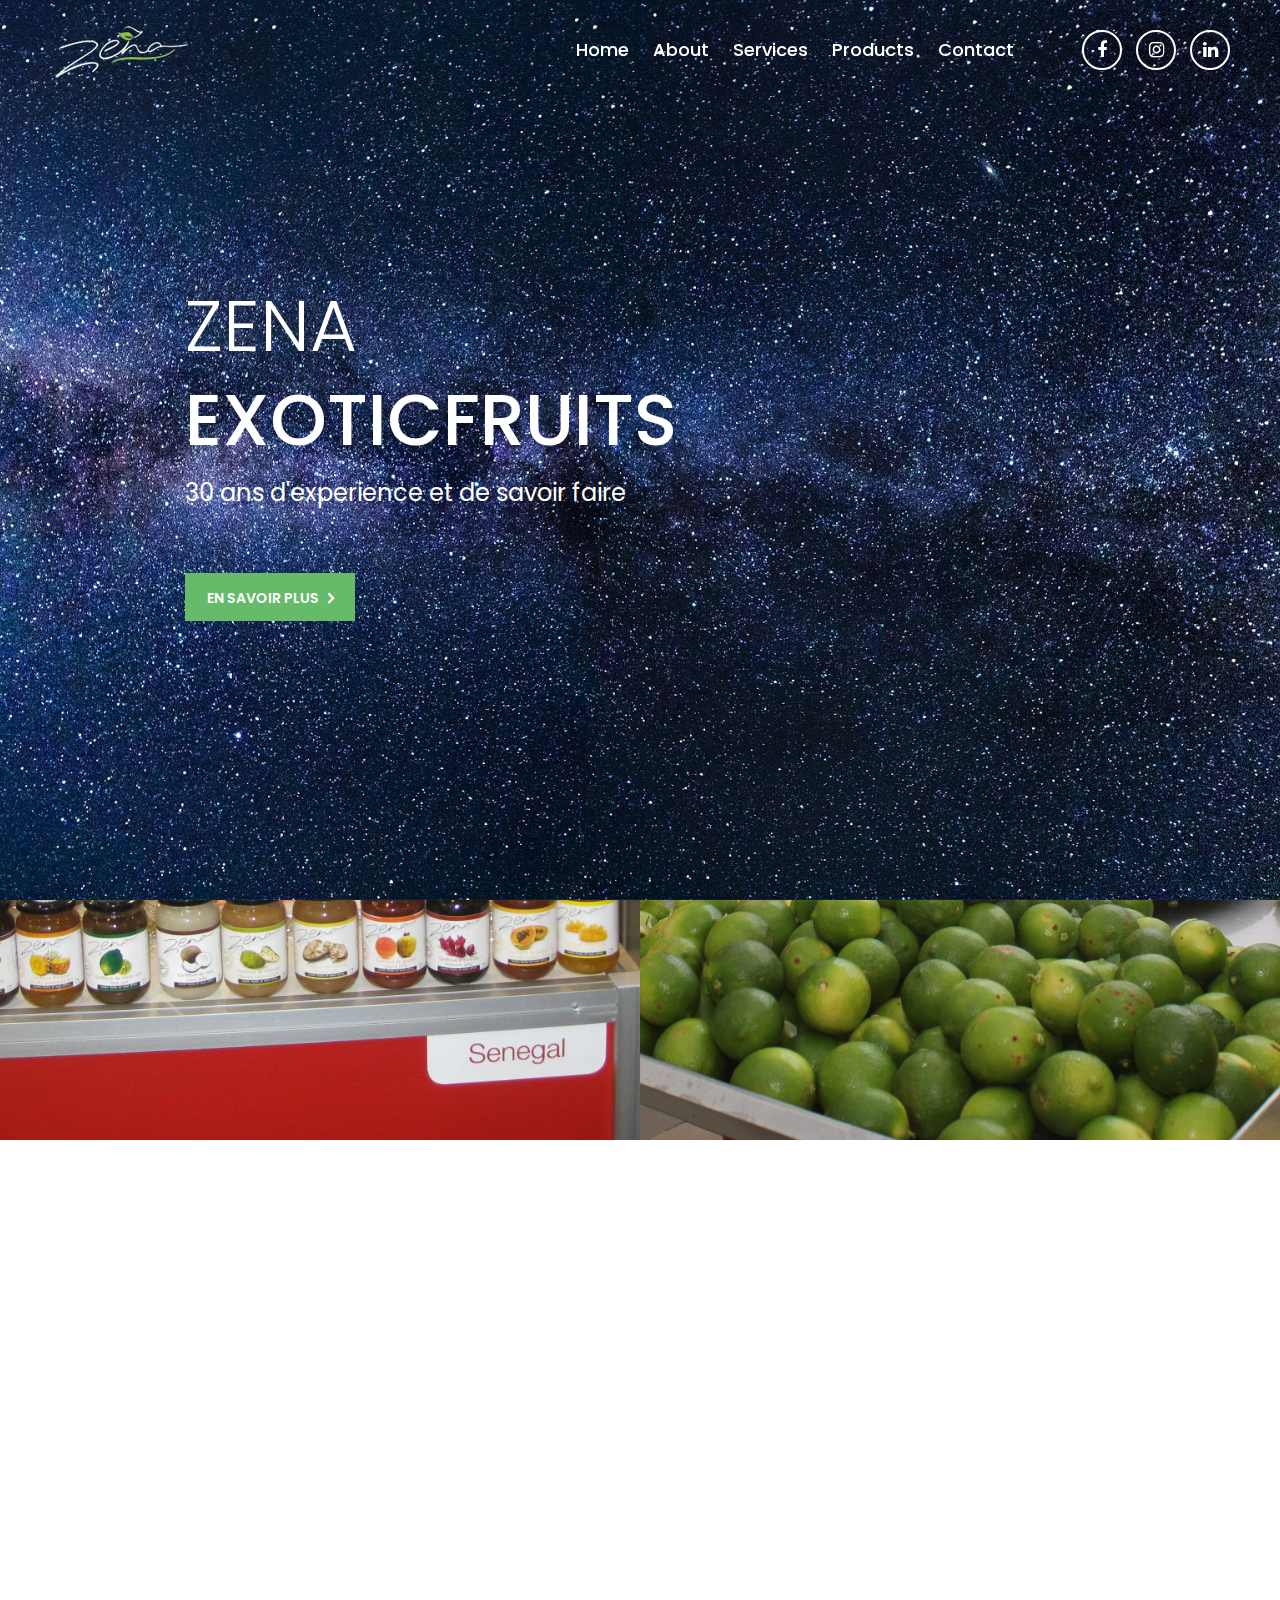
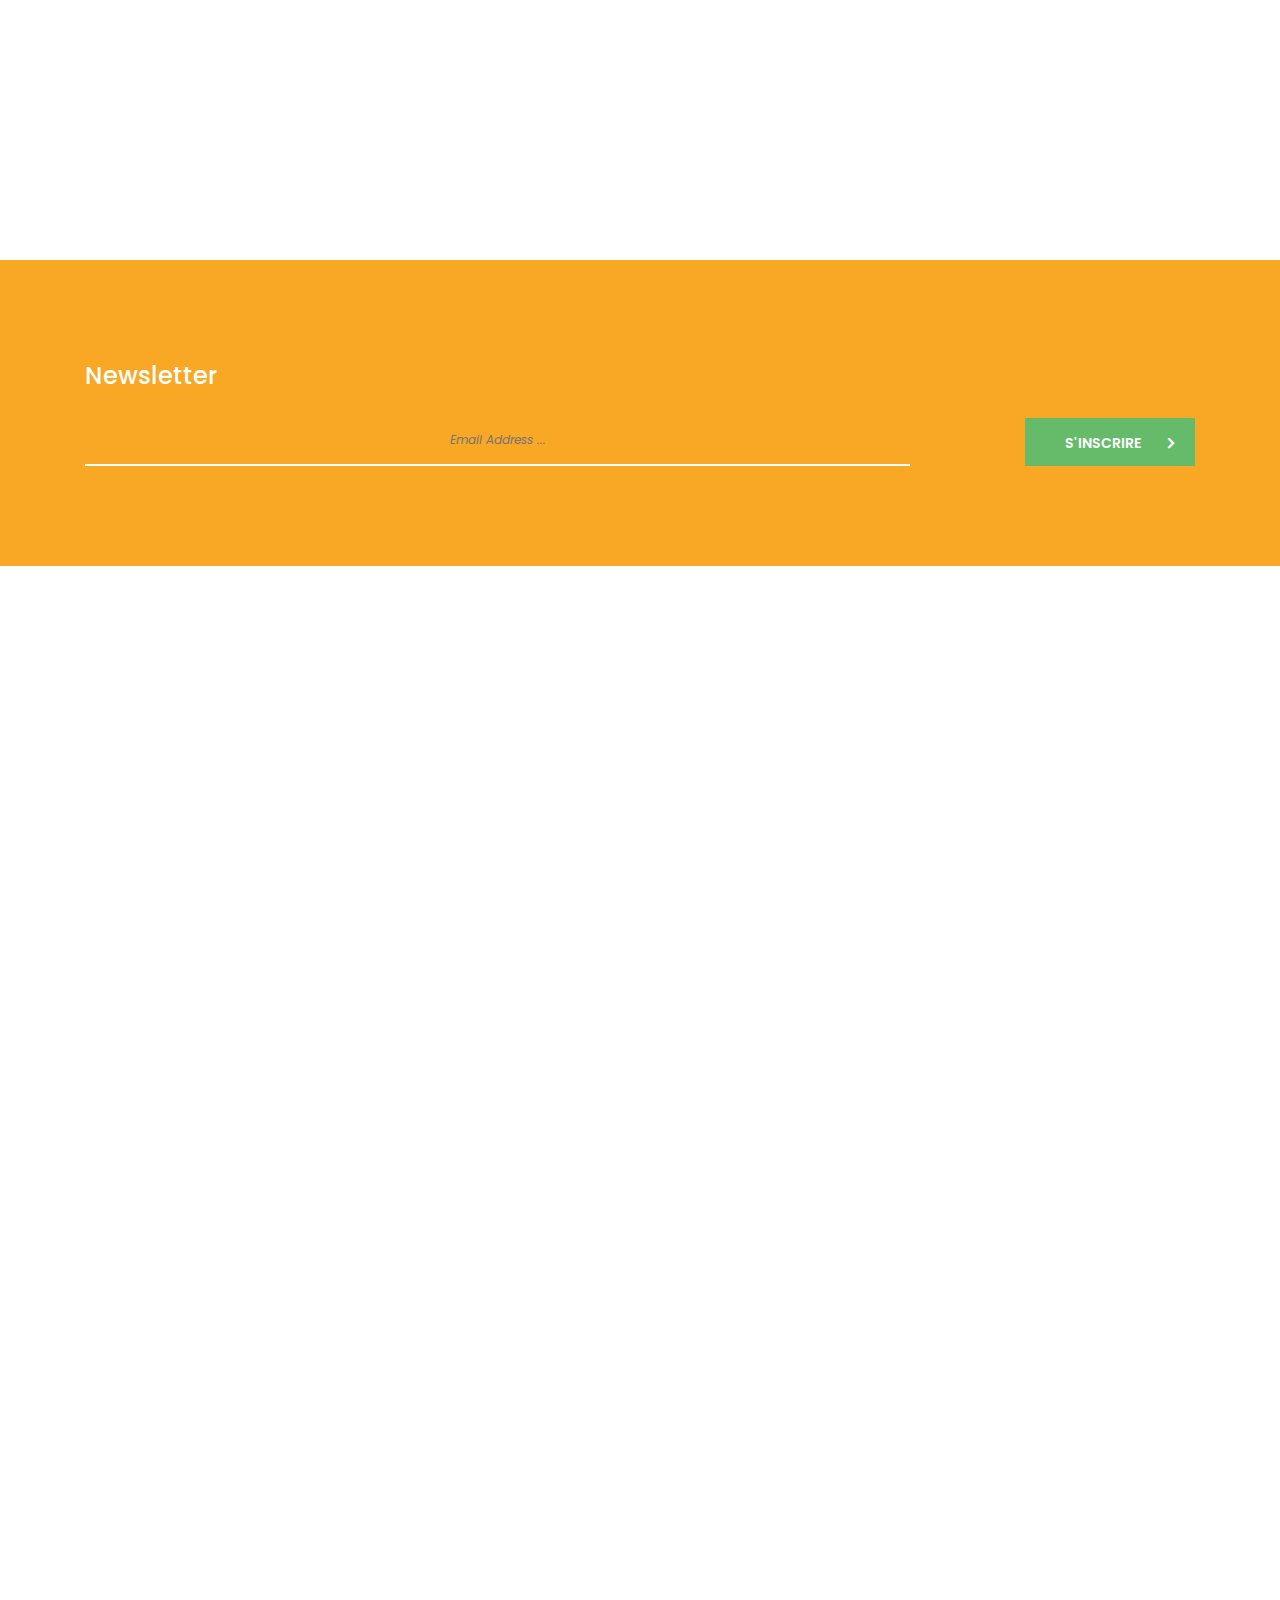
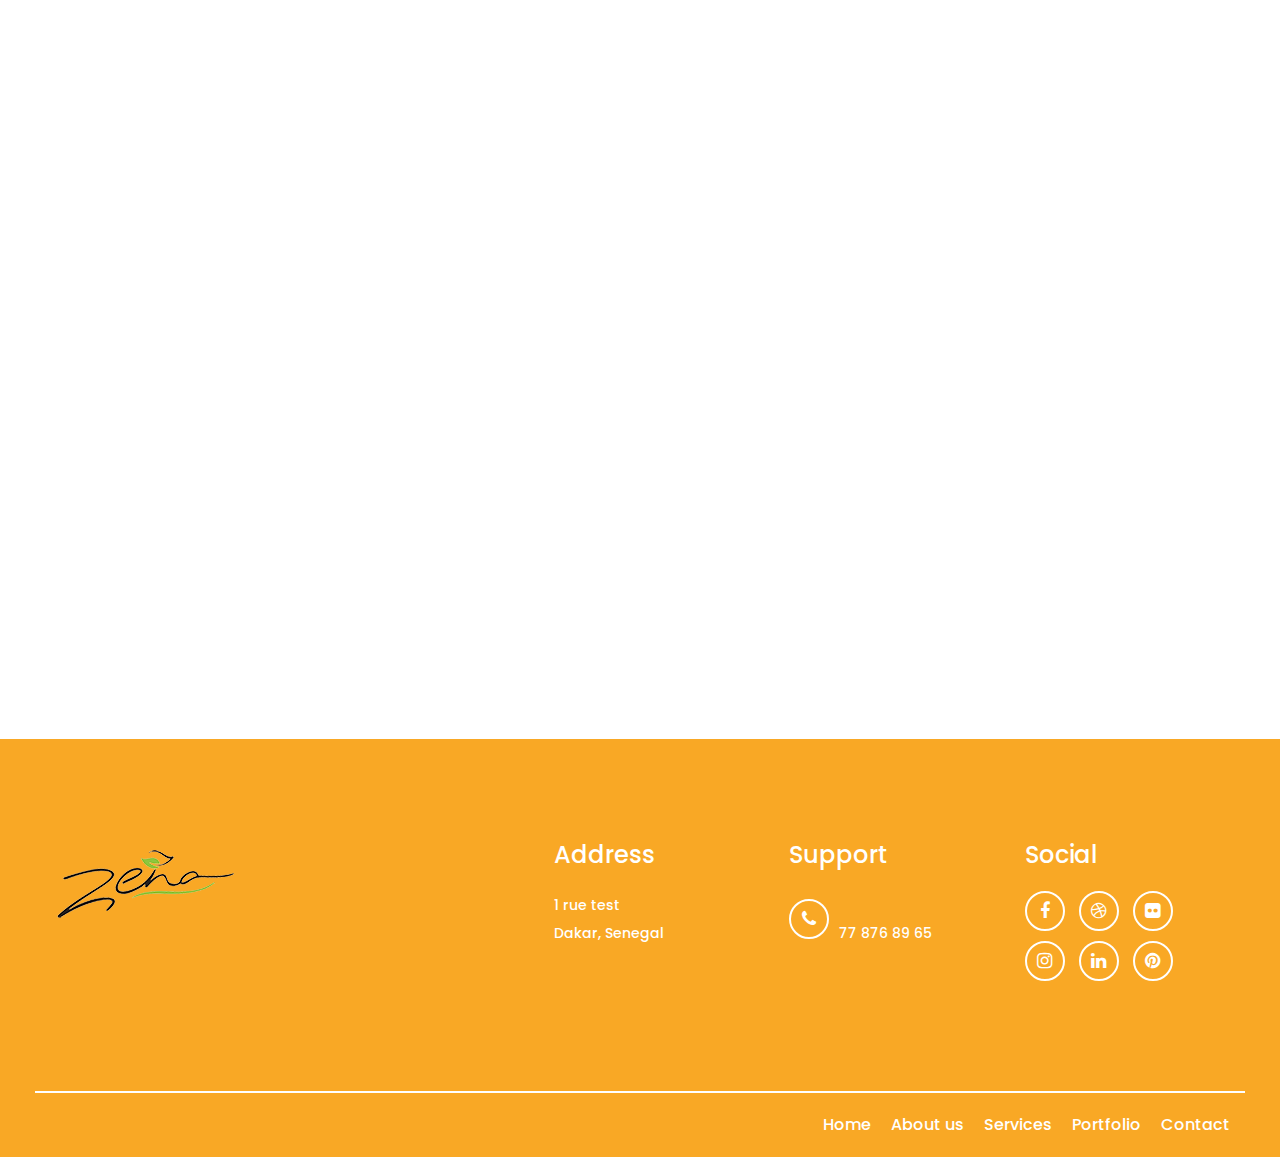
==== ZenaExotic/index.html @ 78214d62 "Premier visu terminer sur index" ====
<!DOCTYPE html>
<html lang="en">

<head>
    <meta charset="UTF-8">
    <meta name="description" content="">
    <meta http-equiv="X-UA-Compatible" content="IE=edge">
    <meta name="viewport" content="width=device-width, initial-scale=1, shrink-to-fit=no">
    <!-- The above 4 meta tags *must* come first in the head; any other head content must come *after* these tags -->

    <!-- Title -->
    <title>ZenaExotic fruits</title>

    <!-- Favicon -->
    <link rel="icon" href="img/bg-img/icons8-fruit-tree-480.png">

    <!-- Stylesheet -->
    <link rel="stylesheet" href="style.css">

</head>

<body>
    <!-- Preloader -->
    <div class="preloader d-flex align-items-center justify-content-center">
        <div class="lds-ellipsis">
            <div></div>
            <div></div>
            <div></div>
            <div></div>
        </div>
    </div>

    <!-- ##### Header Area Start ##### -->
    <header class="header-area">
        <!-- Navbar Area -->
        <div class="pixel-main-menu" id="sticker">
            <div class="classy-nav-container breakpoint-off">
                <div class="container-fluid">
                    <!-- Menu -->
                    <nav class="classy-navbar justify-content-between" id="pixelNav">

                        <!-- Nav brand -->
                        <a href="index.html" class="nav-brand"><img src="img/bg-img/logoZenaHeader.png" alt=""></a>

                        <!-- Navbar Toggler -->
                        <div class="classy-navbar-toggler">
                            <span class="navbarToggler"><span></span><span></span><span></span></span>
                        </div>

                        <!-- Menu -->
                        <div class="classy-menu">

                            <!-- Close Button -->
                            <div class="classycloseIcon">
                                <div class="cross-wrap"><span class="top"></span><span class="bottom"></span></div>
                            </div>

                            <!-- Nav Start -->
                            <div class="classynav">
                                <ul>
                                    <li><a href="index.html">Home</a></li>
                                    <li><a href="about.html">About</a></li>
                                    <li><a href="services.html">Services</a></li>
                                    <li><a href="portfolio.html">Products</a></li>                                    
                                    <li><a href="contact.html">Contact</a></li>
                                </ul>

                                <!-- Top Social Info -->
                                <div class="top-social-info ml-5">
                                    <a href="#"><i class="fa fa-facebook"></i></a>
                                    <a href="#"><i class="fa fa-instagram"></i></a>
                                    <a href="#"><i class="fa fa-linkedin"></i></a>
                                </div>
                            </div>
                            <!-- Nav End -->
                        </div>
                    </nav>
                </div>
            </div>
        </div>
    </header>
    <!-- ##### Header Area End ##### -->

    <!-- ##### Hero Area Start ##### -->
    <section class="hero-area">
        <div class="hero-slideshow owl-carousel">

            <!-- Single Slide -->
            <div class="single-slide">
                <!-- Background Image-->
                <div class="slide-bg-img bg-img" style="background-image: url(img/bg-img/milky-way-2695569_1920.jpg);"></div>
                <!-- Welcome Text -->
                <div class="container h-100">
                    <div class="row h-100 align-items-center">
                        <div class="col-12 col-lg-9">
                            <div class="welcome-text">
                                <h2 data-animation="fadeInUp" data-delay="300ms"><span>Zena</span><br>Exoticfruits</h2>
                                <h4 data-animation="fadeInUp" data-delay="500ms">30 ans d'experience et de savoir faire</h4>
                                <a href="#" class="btn pixel-btn mt-50" data-animation="fadeInUp" data-delay="700ms">En savoir plus</a>
                            </div>
                        </div>
                    </div>
                </div>
            </div>

            <!-- Single Slide -->
            <div class="single-slide">
                <!-- Background Image-->
                <div class="slide-bg-img bg-img" style="background-image: url(img/bg-img/tulips-21690_1920.jpg);"></div>
                <!-- Welcome Text -->
                <div class="container h-100">
                    <div class="row h-100 align-items-center">
                        <div class="col-12 col-lg-9">
                            <div class="welcome-text">
                                <h2 data-animation="fadeInUp" data-delay="300ms"><span>Zena</span><br>Exoticfruits</h2>
                                <h4 data-animation="fadeInUp" data-delay="500ms">30 ans d'experience et de savoir faire</h4>
                                <a href="#" class="btn pixel-btn mt-50" data-animation="fadeInUp" data-delay="700ms">En savoir plus</a>
                            </div>
                        </div>
                    </div>
                </div>
            </div>

        </div>
    </section>
    <!-- ##### Hero Area End ##### -->

    <!-- ##### Top Catagory Area Start ##### -->
    <div class="top-catagory-area d-flex flex-wrap">
        <!-- Single Catagory -->
        <div class="single-catagory bg-img d-flex align-items-center justify-content-center jarallax" style="background-image: url(img/bg-img/lesservices.jpg);">
            <a href="#">Services</a>
        </div>
        <!-- Single Catagory -->
        <div class="single-catagory bg-img d-flex align-items-center justify-content-center jarallax" style="background-image: url(img/bg-img/Personnel-femmes-zena.jpg);">
            <a href="#">What We Do?</a>
        </div>
    </div>
    <!-- ##### Top Catagory Area End ##### -->

    <!-- ##### Newsletter Area Start ###### -->
    <section class="nl-area section-padding-100-0">
        <div class="container">
            <div class="row align-items-end">
                <div class="col-12 col-md-9">
                    <div class="nl-form mb-100">
                        <h4>Newsletter</h4>
                        <form action="#" method="post">
                            <input type="email" name="nl-email" id="nlEmail" placeholder="Email Address ...">
                            <button type="submit" class="d-none"></button>
                        </form>
                    </div>
                </div>
                <div class="col-12 col-md-3">
                    <div class="view-projects-btn text-right mb-100">
                        <a href="#" class="btn pixel-btn">S'inscrire</a>
                    </div>
                </div>
            </div>
        </div>
    </section>
    <!-- ##### Newsletter Area End ###### -->

    <!-- ##### Portfolio Area Start ###### -->
    <div class="pixel-portfolio-area section-padding-100-0">
        <div class="container">
            <div class="row">
                <div class="col-12">
                    <!-- Section Heading -->
                    <div class="section-heading text-center wow fadeInUp" data-wow-delay="100ms">
                        <h2>Made by Zena</h2>
                    </div>
                </div>
            </div>
        </div>

        <!-- Portfolio Menu -->
        <div class="pixel-projects-menu wow fadeInUp" data-wow-delay="200ms">
            <div class="text-center portfolio-menu">
                <button class="btn active" data-filter="*">All Projects</button>
                <button class="btn" data-filter=".visual">Confitures</button>
                <button class="btn" data-filter=".add">Jus</button>
                <button class="btn" data-filter=".web">Sirops</button>
            </div>
        </div>

        <div class="pixel-portfolio">

            <!-- Single gallery Item -->
            <div class="single_gallery_item visual wow fadeInUp" data-wow-delay="0.2s">
                <img src="img/bg-img/jam-2444923_1920.jpg" alt="">
                <div class="hover-content text-center d-flex align-items-center justify-content-center">
                    <div class="hover-text">
                        <a href="img/bg-img/jam-2444923_1920.jpg" class="zoom-img"><i class="fa fa-eye" aria-hidden="true"></i></a>
                        <h4>Plus de details</h4>
                    </div>
                </div>
            </div>

            <!-- Single gallery Item -->
            <div class="single_gallery_item add wow fadeInUp" data-wow-delay="0.4s">
                <img src="img/bg-img/beverage-3468108_1920.jpg" alt="">
                <div class="hover-content text-center d-flex align-items-center justify-content-center">
                    <div class="hover-text">
                        <a href="img/bg-img/beverage-3468108_1920.jpg" class="zoom-img"><i class="fa fa-eye" aria-hidden="true"></i></a>
                        <h4>Plus de details</h4>
                    </div>
                </div>
            </div>

            <!-- Single gallery Item -->
            <div class="single_gallery_item web wow fadeInUp" data-wow-delay="0.6s">
                <img src="img/bg-img/cocktail-1475209_1920.jpg" alt="">
                <div class="hover-content text-center d-flex align-items-center justify-content-center">
                    <div class="hover-text">
                        <a href="img/bg-img/cocktail-1475209_1920.jpg" class="zoom-img"><i class="fa fa-eye" aria-hidden="true"></i></a>
                        <h4>Plus de details</h4>
                    </div>
                </div>
            </div>

        </div>
    </div>
    <!-- ##### Portfolio Area End ###### -->

    <!-- ##### Contact Area Start #####-->
    <section class="contact-area section-padding-100">
        <div class="container">
            <div class="row">
                <div class="col-12">
                    <!-- Section Heading -->
                    <div class="section-heading text-center wow fadeInUp" data-wow-delay="100ms">
                        <h2>Get In Touch</h2>
                    </div>
                </div>
            </div>


            <div class="row justify-content-center">
                <div class="col-12 col-lg-8">
                    <!-- Contact Form -->
                    <div class="contact-form-area text-center">
                        <form action="#" method="post">
                            <input type="text" name="name" class="form-control wow fadeInUp" data-wow-delay="100ms" placeholder="Name">
                            <input type="email" name="email" class="form-control wow fadeInUp" data-wow-delay="300ms" placeholder="E-mail">
                            <input type="text" name="subject" class="form-control wow fadeInUp" data-wow-delay="500ms" placeholder="Subject">
                            <textarea name="message" class="form-control wow fadeInUp" data-wow-delay="700ms" placeholder="Message"></textarea>
                            <button type="submit" class="btn pixel-btn wow fadeInUp" data-wow-delay="900ms">Send Message</button>
                        </form>
                    </div>
                </div>
            </div>

        </div>
    </section>
    <!-- ##### Contact Area End #####-->

    <!-- ##### Footer Area Start ##### -->
    <footer class="footer-area section-padding-100-0">
        <div class="container-fluid">
            <div class="row justify-content-between">

                <!-- Single Footer Widget -->
                <div class="col-12 col-sm-6 col-md-3">
                    <div class="single-footer-widget mb-100">
                        <!-- Footer Logo -->
                        <a href="index.html" class="footer-logo"><img src="img/bg-img/logoZenafooter.png" alt=""></a>
                    </div>
                </div>

                <!-- Single Footer Widget -->
                <div class="col-12 col-md-9 col-lg-8 col-xl-7">
                    <div class="row">
                        <!-- Single Footer Widget -->
                        <div class="col-sm-4">
                            <div class="single-footer-widget mb-100">
                                <h5 class="widget-title">Address</h5>
                                <p>1 rue test <br> Dakar, Senegal</p>
                            </div>
                        </div>

                        <!-- Single Footer Widget -->
                        <div class="col-sm-4">
                            <div class="single-footer-widget mb-100">
                                <h5 class="widget-title">Support</h5>
                                <p><i class="fa fa-phone"></i> <br> 77 876 89 65</p>
                            </div>
                        </div>

                        <!-- Single Footer Widget -->
                        <div class="col-sm-4">
                            <div class="single-footer-widget mb-100">
                                <h5 class="widget-title">Social</h5>
                                <div class="footer-social-info">
                                    <a href="#"><i class="fa fa-facebook"></i></a>
                                    <a href="#"><i class="fa fa-dribbble"></i></a>
                                    <a href="#"><i class="fa fa-flickr"></i></a>
                                    <a href="#"><i class="fa fa-instagram"></i></a>
                                    <a href="#"><i class="fa fa-linkedin"></i></a>
                                    <a href="#"><i class="fa fa-pinterest"></i></a>
                                </div>
                            </div>
                        </div>
                    </div>
                </div>
            </div>
        </div>

        <!-- Copywrite Area -->
        <div class="copywrite-area">
            <div class="container-fluid">
                <div class="row align-items-center">
                    <div class="col-12 col-md-6">
                        <div class="copywrite-content">
                            <!-- Copywrite Text -->

                        </div>
                    </div>
                    <div class="col-12 col-md-6">
                        <nav class="footer-nav">
                            <ul>
                                <li><a href="#">Home</a></li>
                                <li><a href="#">About us</a></li>
                                <li><a href="#">Services</a></li>
                                <li><a href="#">Portfolio</a></li>
                                <li><a href="#">Contact</a></li>
                            </ul>
                        </nav>
                    </div>
                </div>
            </div>
        </div>
    </footer>
    <!-- ##### Footer Area Start ##### -->

    <!-- ##### All Javascript Script ##### -->
    <!-- jQuery-2.2.4 js -->
    <script src="js/jquery/jquery-2.2.4.min.js"></script>
    <!-- Popper js -->
    <script src="js/bootstrap/popper.min.js"></script>
    <!-- Bootstrap js -->
    <script src="js/bootstrap/bootstrap.min.js"></script>
    <!-- All Plugins js -->
    <script src="js/plugins/plugins.js"></script>
    <!-- Active js -->
    <script src="js/active.js"></script>
</body>

</html>
---- ZenaExotic/style.css ----
/* transition - animation */
/* flex */
/* [Stylesheet - 1.0] */
/* :: 1.0 Import Fonts */
@import url("https://fonts.googleapis.com/css?family=Poppins:300,300i,400,400i,500,500i,600,600i,700,700i,800,800i,900,900i");
/* :: 2.0 Import All CSS */
@import url(css/bootstrap.min.css);
@import url(css/classy-nav.css);
@import url(css/owl.carousel.min.css);
@import url(css/animate.css);
@import url(css/magnific-popup.css);
@import url(css/font-awesome.min.css);
/* :: 3.0 Base CSS */
* {
  margin: 0;
  padding: 0; }

body {
  font-family: "Poppins", sans-serif;
  font-size: 14px; }

h1,
h2,
h3,
h4,
h5,
h6 {
  font-family: "Poppins", sans-serif;
  color: #000000;
  line-height: 1.3;
  font-weight: 500; }

p {
  font-family: "Poppins", sans-serif;
  color: #969696;
  font-size: 15px;
  line-height: 2;
  font-weight: 400; }

a,
a:hover,
a:focus {
  -webkit-transition-duration: 500ms;
  -o-transition-duration: 500ms;
  transition-duration: 500ms;
  text-decoration: none;
  outline: 0 solid transparent;
  color: #000000;
  font-weight: 500;
  font-size: 16px; }

ul,
ol {
  margin: 0; }
  ul li,
  ol li {
    list-style: none; }

img {
  height: auto;
  max-width: 100%; }

/* :: 3.1.0 Spacing */
.mt-15 {
  margin-top: 15px !important; }

.mt-30 {
  margin-top: 30px !important; }

.mt-50 {
  margin-top: 50px !important; }

.mt-70 {
  margin-top: 70px !important; }

.mt-100 {
  margin-top: 100px !important; }

.mb-15 {
  margin-bottom: 15px !important; }

.mb-30 {
  margin-bottom: 30px !important; }

.mb-50 {
  margin-bottom: 50px !important; }

.mb-70 {
  margin-bottom: 70px !important; }

.mb-100 {
  margin-bottom: 100px !important; }

.ml-15 {
  margin-left: 15px !important; }

.ml-30 {
  margin-left: 30px !important; }

.ml-50 {
  margin-left: 50px !important; }

.mr-15 {
  margin-right: 15px !important; }

.mr-30 {
  margin-right: 30px !important; }

.mr-50 {
  margin-right: 50px !important; }

/* :: 3.2.0 Height */
.height-400 {
  height: 400px !important; }

.height-500 {
  height: 500px !important; }

.height-600 {
  height: 600px !important; }

.height-700 {
  height: 700px !important; }

.height-800 {
  height: 800px !important; }

/* :: 3.3.0 Section Padding */
.section-padding-100 {
  padding-top: 100px;
  padding-bottom: 100px; }

.section-padding-100-0 {
  padding-top: 100px;
  padding-bottom: 0; }

.section-padding-0-100 {
  padding-top: 0;
  padding-bottom: 100px; }

.section-padding-100-70 {
  padding-top: 100px;
  padding-bottom: 70px; }

/* :: 3.4.0 Preloader */
.preloader {
  background-color: #688bfe;
  width: 100%;
  height: 100%;
  position: fixed;
  top: 0;
  left: 0;
  right: 0;
  z-index: 99999; }
  .preloader .lds-ellipsis {
    display: inline-block;
    position: relative;
    width: 64px;
    height: 64px; }
    .preloader .lds-ellipsis div {
      position: absolute;
      top: 27px;
      width: 11px;
      height: 11px;
      border-radius: 50%;
      background: #ffffff;
      animation-timing-function: cubic-bezier(0, 1, 1, 0); }
      .preloader .lds-ellipsis div:nth-child(1) {
        left: 6px;
        -webkit-animation: lds-ellipsis1 0.6s infinite;
        animation: lds-ellipsis1 0.6s infinite; }
      .preloader .lds-ellipsis div:nth-child(2) {
        left: 6px;
        -webkit-animation: lds-ellipsis2 0.6s infinite;
        animation: lds-ellipsis2 0.6s infinite; }
      .preloader .lds-ellipsis div:nth-child(3) {
        left: 26px;
        -webkit-animation: lds-ellipsis2 0.6s infinite;
        animation: lds-ellipsis2 0.6s infinite; }
      .preloader .lds-ellipsis div:nth-child(4) {
        left: 45px;
        -webkit-animation: lds-ellipsis3 0.6s infinite;
        animation: lds-ellipsis3 0.6s infinite; }

@-webkit-keyframes lds-ellipsis1 {
  0% {
    -webkit-transform: scale(0);
    -ms-transform: scale(0);
    transform: scale(0); }
  100% {
    -webkit-transform: scale(1);
    -ms-transform: scale(1);
    transform: scale(1); } }
@keyframes lds-ellipsis1 {
  0% {
    -webkit-transform: scale(0);
    -ms-transform: scale(0);
    transform: scale(0); }
  100% {
    -webkit-transform: scale(1);
    -ms-transform: scale(1);
    transform: scale(1); } }
@-webkit-keyframes lds-ellipsis3 {
  0% {
    -webkit-transform: scale(1);
    -ms-transform: scale(1);
    transform: scale(1); }
  100% {
    -webkit-transform: scale(0);
    -ms-transform: scale(0);
    transform: scale(0); } }
@keyframes lds-ellipsis3 {
  0% {
    -webkit-transform: scale(1);
    -ms-transform: scale(1);
    transform: scale(1); }
  100% {
    -webkit-transform: scale(0);
    -ms-transform: scale(0);
    transform: scale(0); } }
@-webkit-keyframes lds-ellipsis2 {
  0% {
    -webkit-transform: translate(0, 0);
    -ms-transform: translate(0, 0);
    transform: translate(0, 0); }
  100% {
    -webkit-transform: translate(19px, 0);
    -ms-transform: translate(19px, 0);
    transform: translate(19px, 0); } }
@keyframes lds-ellipsis2 {
  0% {
    -webkit-transform: translate(0, 0);
    -ms-transform: translate(0, 0);
    transform: translate(0, 0); }
  100% {
    -webkit-transform: translate(19px, 0);
    -ms-transform: translate(19px, 0);
    transform: translate(19px, 0); } }
/* :: 3.5.0 Miscellaneous */
.jarallax {
  position: relative;
  z-index: 0; }

.jarallax > .jarallax-img {
  position: absolute;
  object-fit: cover;
  font-family: 'object-fit: cover;';
  top: 0;
  left: 0;
  width: 100%;
  height: 100%;
  z-index: -1; }

.section-heading {
  position: relative;
  z-index: 1;
  margin-bottom: 70px; }
  .section-heading h2 {
    font-size: 48px;
    color: #212121;
    font-weight: 700;
    margin-bottom: 10px;
    font-weight: 500; }
    @media only screen and (min-width: 992px) and (max-width: 1199px) {
      .section-heading h2 {
        font-size: 36px; } }
    @media only screen and (min-width: 768px) and (max-width: 991px) {
      .section-heading h2 {
        font-size: 30px; } }
    @media only screen and (max-width: 767px) {
      .section-heading h2 {
        font-size: 24px; } }
  .section-heading h6 {
    font-size: 18px;
    margin-bottom: 0;
    color: #969696; }
  .section-heading p {
    font-weight: 300;
    font-size: 18px;
    margin-bottom: 0; }

.box-shadow {
  position: relative;
  z-index: 1; }
  .box-shadow:hover {
    box-shadow: 0 0 24px rgba(0, 0, 0, 0.2); }

.tooltip-inner {
  background-color: #ff7902;
  box-shadow: 0 0 24px rgba(0, 0, 0, 0.2); }

.tooltip .arrow::before {
  border-bottom-color: #ff7902; }

.bg-img {
  background-position: center center;
  background-size: cover;
  background-repeat: no-repeat; }

.bg-white {
  background-color: #ffffff !important; }

.bg-dark {
  background-color: #000000 !important; }

.bg-transparent {
  background-color: transparent !important; }

.bg-gray {
  background-color: #f8f8f8; }

.font-bold {
  font-weight: 700; }

.font-light {
  font-weight: 300; }

.bg-overlay {
  position: relative;
  z-index: 2;
  background-position: center center;
  background-size: cover; }
  .bg-overlay::after {
    background-color: rgba(0, 0, 0, 0.61);
    position: absolute;
    z-index: -1;
    top: 0;
    left: 0;
    width: 100%;
    height: 100%;
    content: ""; }

.bg-fixed {
  background-attachment: fixed !important; }

/* :: 3.6.0 ScrollUp */
#scrollUp {
  background-color: #f9a825;
  border-radius: 5px 0 0 5px;
  bottom: 70px;
  color: #ffffff;
  font-size: 10px;
  padding: 12px 0;
  height: 60px;
  line-height: 1.5;
  right: 0;
  text-align: center;
  width: 35px;
  -webkit-transition-duration: 500ms;
  -o-transition-duration: 500ms;
  transition-duration: 500ms;
  font-weight: 700;
  box-shadow: 0 1px 5px 2px rgba(0, 0, 0, 0.15);
  text-transform: uppercase; }
  #scrollUp i {
    font-size: 18px;
    display: block; }
  #scrollUp:hover {
    background-color: #66bb6a;
    color: #ffffff; }

/* :: 3.7.0 pixel Button */
.pixel-btn {
  -webkit-transition-duration: 500ms;
  -o-transition-duration: 500ms;
  transition-duration: 500ms;
  background-color: #66bb6a;
  position: relative;
  z-index: 1;
  display: inline-block;
  min-width: 170px;
  height: 48px;
  color: #ffffff;
  border-radius: 0;
  padding: 0 35px 0 20px;
  font-size: 14px;
  line-height: 48px;
  font-weight: 600;
  text-transform: uppercase; }
  .pixel-btn::after {
    position: absolute;
    top: 0;
    right: 20px;
    font-size: 18px;
    content: '\f105';
    font-family: 'FontAwesome';
    z-index: 1; }
  .pixel-btn:hover, .pixel-btn:focus {
    font-size: 14px;
    font-weight: 600;
    background-color: #f9a825;
    color: #ffffff;
    box-shadow: 0 0 50px rgba(0, 0, 0, 0.15); }
  .pixel-btn.btn-2 {
    background-color: #688bfe;
    color: #ffffff; }
    .pixel-btn.btn-2:hover, .pixel-btn.btn-2:focus {
      background-color: #ff7902;
      color: #ffffff;
      box-shadow: 0 0 50px rgba(0, 0, 0, 0.15); }
  .pixel-btn.btn-3 {
    background-color: transparent;
    color: #688bfe;
    border: 2px solid #688bfe;
    line-height: 44px; }
    .pixel-btn.btn-3:hover, .pixel-btn.btn-3:focus {
      background-color: transparent;
      color: #ff7902;
      box-shadow: 0 0 50px rgba(0, 0, 0, 0.15);
      border: 2px solid #ff7902; }

/* :: 4.0 Header Area CSS */
.header-area {
  position: absolute;
  z-index: 1000;
  width: 100%;
  top: 0;
  left: 0;
  right: 0; }
  .header-area .pixel-main-menu {
    position: relative;
    width: 100%;
    z-index: 1;
    padding: 0 35px;
    -webkit-transition-duration: 500ms;
    -o-transition-duration: 500ms;
    transition-duration: 500ms; }
    @media only screen and (max-width: 767px) {
      .header-area .pixel-main-menu {
        padding: 0; } }
    .header-area .pixel-main-menu .classy-nav-container {
      background-color: transparent; }
    .header-area .pixel-main-menu .classy-navbar {
      height: 100px;
      padding: 0;
      background-color: transparent; }
      @media only screen and (min-width: 768px) and (max-width: 991px) {
        .header-area .pixel-main-menu .classy-navbar {
          height: 70px; } }
      @media only screen and (max-width: 767px) {
        .header-area .pixel-main-menu .classy-navbar {
          height: 70px; } }
      @media only screen and (max-width: 767px) {
        .header-area .pixel-main-menu .classy-navbar .nav-brand {
          width: 80px;
          margin-right: 10px; } }
      .header-area .pixel-main-menu .classy-navbar .classynav ul li a {
        font-weight: 500;
        text-transform: capitalize;
        font-size: 18px;
        padding: 0 10px;
        color: #ffffff; }
        .header-area .pixel-main-menu .classy-navbar .classynav ul li a:hover, .header-area .pixel-main-menu .classy-navbar .classynav ul li a:focus {
          color: #66bb6a; }
        @media only screen and (min-width: 992px) and (max-width: 1199px) {
          .header-area .pixel-main-menu .classy-navbar .classynav ul li a {
            font-size: 16px;
            padding: 0 5px; } }
        @media only screen and (min-width: 768px) and (max-width: 991px) {
          .header-area .pixel-main-menu .classy-navbar .classynav ul li a {
            color: #212121;
            background-color: #f9a825;
            font-size: 14px; } }
        @media only screen and (max-width: 767px) {
          .header-area .pixel-main-menu .classy-navbar .classynav ul li a {
            color: #212121;
            background-color: #f9a825;
            font-size: 14px; } }
      .header-area .pixel-main-menu .classy-navbar .classynav > ul > li:first-child a {
        padding-left: 0; }
        @media only screen and (min-width: 768px) and (max-width: 991px) {
          .header-area .pixel-main-menu .classy-navbar .classynav > ul > li:first-child a {
            padding-left: 10px; } }
        @media only screen and (max-width: 767px) {
          .header-area .pixel-main-menu .classy-navbar .classynav > ul > li:first-child a {
            padding-left: 10px; } }
      .header-area .pixel-main-menu .classy-navbar .classynav ul li.megamenu-item > a::after,
      .header-area .pixel-main-menu .classy-navbar .classynav ul li.has-down > a::after {
        color: #ffffff; }
        @media only screen and (min-width: 768px) and (max-width: 991px) {
          .header-area .pixel-main-menu .classy-navbar .classynav ul li.megamenu-item > a::after,
          .header-area .pixel-main-menu .classy-navbar .classynav ul li.has-down > a::after {
            color: #212121; } }
        @media only screen and (max-width: 767px) {
          .header-area .pixel-main-menu .classy-navbar .classynav ul li.megamenu-item > a::after,
          .header-area .pixel-main-menu .classy-navbar .classynav ul li.has-down > a::after {
            color: #212121; } }
      .header-area .pixel-main-menu .classy-navbar .classynav ul li ul li.megamenu-item > a::after,
      .header-area .pixel-main-menu .classy-navbar .classynav ul li ul li.has-down > a::after {
        color: #212121; }
      .header-area .pixel-main-menu .classy-navbar .classynav ul li ul li a {
        color: #212121;
        font-size: 14px;
        padding: 0 20px; }
  .header-area .top-social-info {
    position: relative;
    z-index: 1; }
    @media only screen and (min-width: 768px) and (max-width: 991px) {
      .header-area .top-social-info {
        margin-top: 30px;
        margin-left: 15px !important; } }
    @media only screen and (max-width: 767px) {
      .header-area .top-social-info {
        margin-top: 30px;
        margin-left: 15px !important; } }
    .header-area .top-social-info a {
      display: inline-block;
      width: 40px;
      height: 40px;
      font-size: 18px;
      border: 2px solid #ffffff;
      color: #ffffff;
      border-radius: 50%;
      text-align: center;
      line-height: 36px;
      margin-left: 10px; }
      @media only screen and (min-width: 992px) and (max-width: 1199px) {
        .header-area .top-social-info a {
          width: 30px;
          height: 30px;
          line-height: 26px;
          margin-left: 5px;
          font-size: 14px; } }
      @media only screen and (min-width: 768px) and (max-width: 991px) {
        .header-area .top-social-info a {
          width: 30px;
          height: 30px;
          line-height: 26px;
          margin-left: 5px;
          font-size: 14px;
          color: #212121;
          border-color: #212121; } }
      @media only screen and (max-width: 767px) {
        .header-area .top-social-info a {
          width: 30px;
          height: 30px;
          line-height: 26px;
          margin-left: 5px;
          font-size: 14px;
          color: #212121;
          border-color: #212121; } }
      .header-area .top-social-info a:hover, .header-area .top-social-info a:focus {
        border-color: #66bb6a;
        color: #66bb6a; }
  .header-area .is-sticky .pixel-main-menu {
    background-color: #f9a825;
    box-shadow: 0 7px 40px 0 rgba(0, 0, 0, 0.3); }

.classy-navbar-toggler .navbarToggler span {
  background-color: #ffffff; }

/* :: 5.0 Hero Area CSS */
.hero-area {
  position: relative;
  z-index: 1; }
  .hero-area .owl-prev,
  .hero-area .owl-next {
    position: absolute;
    top: 50%;
    font-size: 24px;
    font-weight: 700;
    color: #ffffff;
    left: 50px;
    text-transform: uppercase;
    -webkit-transition-duration: 500ms;
    -o-transition-duration: 500ms;
    transition-duration: 500ms;
    -webkit-transform: translateY(-50%);
    -ms-transform: translateY(-50%);
    transform: translateY(-50%);
    opacity: 0;
    visibility: hidden; }
    @media only screen and (min-width: 768px) and (max-width: 991px) {
      .hero-area .owl-prev,
      .hero-area .owl-next {
        font-size: 18px; } }
    @media only screen and (max-width: 767px) {
      .hero-area .owl-prev,
      .hero-area .owl-next {
        left: 20px;
        font-size: 16px; } }
    .hero-area .owl-prev:hover,
    .hero-area .owl-next:hover {
      color: #66bb6a; }
  .hero-area .owl-next {
    left: auto;
    right: 50px; }
    @media only screen and (max-width: 767px) {
      .hero-area .owl-next {
        right: 20px; } }
  .hero-area:hover .owl-next,
  .hero-area:hover .owl-prev {
    opacity: 1;
    visibility: visible; }

.single-slide {
  position: relative;
  z-index: 99;
  width: 100%;
  height: 900px;
  background-color: #ffffff;
  overflow: hidden; }
  .single-slide .slide-bg-img {
    position: absolute;
    width: 100%;
    height: 100%;
    z-index: -12;
    top: 0;
    left: 0;
    right: 0;
    bottom: 0;
    -webkit-animation: slide-bg linear 10000ms infinite;
    animation: slide-bg linear 10000ms infinite; }
  .single-slide .welcome-text {
    position: relative;
    margin-left: 100px;
    z-index: 1; }
    .single-slide .welcome-text h2 {
      font-size: 72px;
      color: #ffffff;
      font-weight: 500;
      margin-bottom: 10px;
      text-transform: uppercase; }
      .single-slide .welcome-text h2 span {
        color: #ffffff;
        font-weight: 300; }
      @media only screen and (min-width: 992px) and (max-width: 1199px) {
        .single-slide .welcome-text h2 {
          font-size: 48px; } }
      @media only screen and (min-width: 768px) and (max-width: 991px) {
        .single-slide .welcome-text h2 {
          font-size: 42px; } }
      @media only screen and (max-width: 767px) {
        .single-slide .welcome-text h2 {
          font-size: 24px; } }
    .single-slide .welcome-text h4 {
      font-size: 24px;
      font-weight: 400;
      color: #ffffff;
      margin-bottom: 15px; }
      @media only screen and (max-width: 767px) {
        .single-slide .welcome-text h4 {
          font-size: 18px; } }
      .single-slide .welcome-text h4 span {
        font-weight: 300; }
  @media only screen and (min-width: 992px) and (max-width: 1199px) {
    .single-slide {
      height: 700px; } }
  @media only screen and (min-width: 768px) and (max-width: 991px) {
    .single-slide {
      height: 600px; } }
  @media only screen and (max-width: 767px) {
    .single-slide {
      height: 550px; } }

@-webkit-keyframes slide-bg {
  0% {
    -webkit-transform: scale(1.3);
    -ms-transform: scale(1.3);
    transform: scale(1.3); }
  100% {
    -webkit-transform: scale(1);
    -ms-transform: scale(1);
    transform: scale(1); } }
@keyframes slide-bg {
  0% {
    -webkit-transform: scale(1.3);
    -ms-transform: scale(1.3);
    transform: scale(1.3); }
  100% {
    -webkit-transform: scale(1);
    -ms-transform: scale(1);
    transform: scale(1); } }
/* Catagory Area CSS */
.top-catagory-area {
  position: relative;
  z-index: 1; }
  .top-catagory-area .single-catagory {
    position: relative;
    z-index: 1;
    @flex (0 0 50%);
    max-width: 50%;
    width: 50%;
    height: 960px; }
    @media only screen and (min-width: 992px) and (max-width: 1199px) {
      .top-catagory-area .single-catagory {
        height: 400px; } }
    @media only screen and (min-width: 768px) and (max-width: 991px) {
      .top-catagory-area .single-catagory {
        height: 400px; } }
    @media only screen and (max-width: 767px) {
      .top-catagory-area .single-catagory {
        height: 300px;
        @flex (0 0 100%);
        max-width: 100%;
        width: 100%; } }
    .top-catagory-area .single-catagory a {
      display: inline-block;
      font-size: 72px;
      margin: 0;
      color: #ffffff; }
      @media only screen and (min-width: 992px) and (max-width: 1199px) {
        .top-catagory-area .single-catagory a {
          font-size: 42px; } }
      @media only screen and (min-width: 768px) and (max-width: 991px) {
        .top-catagory-area .single-catagory a {
          font-size: 36px; } }
      @media only screen and (max-width: 767px) {
        .top-catagory-area .single-catagory a {
          font-size: 24px; } }
      .top-catagory-area .single-catagory a:hover {
        color: #66bb6a; }

/* :: 9.0 Newsletter Area CSS */
.nl-area {
  position: relative;
  z-index: 3;
  background-color: #f9a825; }
  .nl-area .nl-form {
    position: relative;
    z-index: 1; }
    .nl-area .nl-form h4 {
      color: #ffffff;
      margin-bottom: 25px;
      display: block;
      font-weight: 500; }
      @media only screen and (max-width: 767px) {
        .nl-area .nl-form h4 {
          font-size: 18px; } }
    .nl-area .nl-form form {
      width: 100%;
      position: relative;
      z-index: 1; }
      .nl-area .nl-form form input {
        width: 100%;
        height: 50px;
        background-color: transparent;
        border: none;
        border-bottom: 2px solid #ffffff;
        font-size: 12px;
        font-style: italic;
        text-align: center;
        color: #ffffff;
        -webkit-transition-duration: 500ms;
        -o-transition-duration: 500ms;
        transition-duration: 500ms; }
        .nl-area .nl-form form input:focus {
          border-bottom-color: #66bb6a; }

/* :: Portfolio Area CSS */
.pixel-projects-menu {
  position: relative;
  z-index: 1;
  margin-bottom: 30px; }
  .pixel-projects-menu .btn {
    padding: 10px 20px;
    background-color: transparent;
    font-size: 14px;
    text-transform: capitalize;
    font-weight: 500;
    color: #969696;
    border-radius: 50px;
    border: 2px solid transparent; }
    .pixel-projects-menu .btn.active, .pixel-projects-menu .btn:focus {
      box-shadow: none;
      color: #66bb6a;
      border-color: #66bb6a; }

.single_gallery_item {
  display: inline-block;
  float: left;
  position: relative;
  z-index: 2;
  width: 33.3333334%;
  overflow: hidden;
  -webkit-transition-duration: 500ms;
  -o-transition-duration: 500ms;
  transition-duration: 500ms; }
  @media only screen and (max-width: 767px) {
    .single_gallery_item {
      width: 100%; } }
  .single_gallery_item img {
    width: 100%;
    -webkit-transition-duration: 2000ms;
    -o-transition-duration: 2000ms;
    transition-duration: 2000ms; }
  .single_gallery_item .hover-content {
    width: 100%;
    height: 100%;
    position: absolute;
    top: 0;
    bottom: 0;
    left: 0;
    right: 0;
    background-color: rgba(102, 187, 106, 0.9);
    opacity: 0;
    visibility: hidden;
    -webkit-transition-duration: 500ms;
    -o-transition-duration: 500ms;
    transition-duration: 500ms; }
    .single_gallery_item .hover-content .zoom-img {
      display: inline-block;
      width: 50px;
      height: 50px;
      border-radius: 50%;
      border: 2px solid #ffffff;
      font-size: 20px;
      margin-bottom: 30px;
      color: #ffffff;
      line-height: 46px;
      margin-top: -15px;
      opacity: 0;
      -webkit-transition-duration: 500ms;
      -o-transition-duration: 500ms;
      transition-duration: 500ms; }
    .single_gallery_item .hover-content h4 {
      margin-bottom: 0;
      color: #ffffff; }
      @media only screen and (min-width: 992px) and (max-width: 1199px) {
        .single_gallery_item .hover-content h4 {
          font-size: 20px; } }
      @media only screen and (min-width: 768px) and (max-width: 991px) {
        .single_gallery_item .hover-content h4 {
          font-size: 16px; } }
      @media only screen and (max-width: 767px) {
        .single_gallery_item .hover-content h4 {
          font-size: 16px; } }
  .single_gallery_item:hover img {
    -webkit-transform: scale(1.1);
    -ms-transform: scale(1.1);
    transform: scale(1.1); }
  .single_gallery_item:hover .hover-content {
    opacity: 1;
    visibility: visible; }
    .single_gallery_item:hover .hover-content .zoom-img {
      margin-top: 0;
      opacity: 1; }

/* Feature Area CSS */
.pixel-feature-area {
  position: relative;
  z-index: 1; }
  .pixel-feature-area .feature-thumbnail {
    -webkit-box-flex: 0;
    -ms-flex: 0 0 50%;
    flex: 0 0 50%;
    max-width: 50%;
    width: 50%; }
    @media only screen and (max-width: 767px) {
      .pixel-feature-area .feature-thumbnail {
        -webkit-box-flex: 0;
        -ms-flex: 0 0 100%;
        flex: 0 0 100%;
        max-width: 100%;
        width: 100%;
        height: 300px; } }
  .pixel-feature-area .feature-content {
    -webkit-box-flex: 0;
    -ms-flex: 0 0 50%;
    flex: 0 0 50%;
    max-width: 50%;
    width: 50%;
    padding: 200px 50px; }
    @media only screen and (min-width: 992px) and (max-width: 1199px) {
      .pixel-feature-area .feature-content {
        padding: 100px 30px; } }
    @media only screen and (min-width: 768px) and (max-width: 991px) {
      .pixel-feature-area .feature-content {
        padding: 100px 30px; } }
    @media only screen and (max-width: 767px) {
      .pixel-feature-area .feature-content {
        padding: 50px 30px;
        -webkit-box-flex: 0;
        -ms-flex: 0 0 100%;
        flex: 0 0 100%;
        max-width: 100%;
        width: 100%; } }
    .pixel-feature-area .feature-content h1 {
      font-size: 36px;
      margin-bottom: 25px; }
      @media only screen and (min-width: 768px) and (max-width: 991px) {
        .pixel-feature-area .feature-content h1 {
          font-size: 30px; } }
      @media only screen and (max-width: 767px) {
        .pixel-feature-area .feature-content h1 {
          font-size: 24px; } }
    .pixel-feature-area .feature-content p {
      font-weight: 300;
      font-size: 24px; }
      @media only screen and (min-width: 992px) and (max-width: 1199px) {
        .pixel-feature-area .feature-content p {
          font-size: 16px; } }
      @media only screen and (min-width: 768px) and (max-width: 991px) {
        .pixel-feature-area .feature-content p {
          font-size: 16px; } }
      @media only screen and (max-width: 767px) {
        .pixel-feature-area .feature-content p {
          font-size: 16px; } }

/* :: Team Member Area CSS */
.single-team-member {
  position: relative;
  z-index: 1;
  -webkit-transition-duration: 500ms;
  -o-transition-duration: 500ms;
  transition-duration: 500ms; }
  .single-team-member img {
    -webkit-transition-duration: 500ms;
    -o-transition-duration: 500ms;
    transition-duration: 500ms;
    -webkit-filter: grayscale(100%);
    filter: grayscale(100%); }
  .single-team-member .hover-text {
    -webkit-transition-duration: 500ms;
    -o-transition-duration: 500ms;
    transition-duration: 500ms;
    position: absolute;
    width: 100%;
    height: 50%;
    bottom: 0;
    left: 0;
    right: 0;
    z-index: 100;
    padding-bottom: 25px;
    background-image: -webkit-gradient(linear, left top, left bottom, from(rgba(255, 121, 2, 0)), to(#ff7902));
    background-image: -webkit-linear-gradient(top, rgba(255, 121, 2, 0), #ff7902);
    background-image: -o-linear-gradient(top, rgba(255, 121, 2, 0), #ff7902);
    background-image: linear-gradient(to bottom, rgba(255, 121, 2, 0), #ff7902);
    opacity: 0;
    visibility: hidden; }
    .single-team-member .hover-text h4 {
      margin-bottom: 5px;
      color: #ffffff; }
    .single-team-member .hover-text h6 {
      font-size: 14px;
      margin-bottom: 15px;
      color: #ffffff;
      display: block; }
    .single-team-member .hover-text .social-info a {
      display: inline-block;
      width: 25px;
      height: 25px;
      border: 1px solid #ffffff;
      border-radius: 50%;
      font-size: 12px;
      color: #ffffff;
      line-height: 23px;
      margin: 0 5px; }
      .single-team-member .hover-text .social-info a:hover, .single-team-member .hover-text .social-info a:focus {
        -webkit-transform: scale(1.2);
        -ms-transform: scale(1.2);
        transform: scale(1.2); }
  .single-team-member:hover img {
    -webkit-filter: grayscale(0%);
    filter: grayscale(0%); }
  .single-team-member:hover .hover-text {
    opacity: 1;
    visibility: visible; }

/* :: Testimonial Area CSS */
.testimonial-slides {
  position: relative;
  z-index: 1; }
  .testimonial-slides .owl-dots {
    display: -webkit-box;
    display: -ms-flexbox;
    display: flex;
    -webkit-box-pack: center;
    -ms-flex-pack: center;
    justify-content: center;
    -webkit-box-align: center;
    -ms-flex-align: center;
    align-items: center;
    margin-top: 80px; }
    .testimonial-slides .owl-dots .owl-dot {
      width: 8px;
      height: 8px;
      background-color: #9a9a9a;
      margin: 0 4px; }
      .testimonial-slides .owl-dots .owl-dot.active {
        width: 12px;
        height: 12px;
        background-color: #ff7902; }

.single-testimonial-slide {
  position: relative;
  z-index: 1;
  text-align: center; }
  .single-testimonial-slide img {
    margin: 0 auto 30px;
    width: 80px !important; }
  .single-testimonial-slide h4 {
    font-size: 24px;
    color: #969696; }
  .single-testimonial-slide span {
    font-size: 14px;
    font-weight: 300;
    color: #969696;
    margin-bottom: 40px;
    display: block; }
  .single-testimonial-slide h5 {
    font-size: 22px;
    color: #969696;
    margin-bottom: 0;
    font-weight: 300;
    line-height: 1.8; }
    @media only screen and (min-width: 992px) and (max-width: 1199px) {
      .single-testimonial-slide h5 {
        font-size: 18px; } }
    @media only screen and (min-width: 768px) and (max-width: 991px) {
      .single-testimonial-slide h5 {
        font-size: 16px; } }
    @media only screen and (max-width: 767px) {
      .single-testimonial-slide h5 {
        font-size: 16px; } }

/* :: 11.0 Footer Area CSS */
.footer-area {
  position: relative;
  z-index: 1;
  background-color: #f9a825;
  padding-left: 35px;
  padding-right: 35px; }
  @media only screen and (max-width: 767px) {
    .footer-area {
      padding-left: 0;
      padding-right: 0; } }
  .footer-area .single-footer-widget {
    position: relative;
    z-index: 1; }
    @media only screen and (max-width: 767px) {
      .footer-area .single-footer-widget {
        margin-bottom: 50px !important; } }
    .footer-area .single-footer-widget .widget-title {
      font-size: 24px;
      color: #ffffff;
      margin-bottom: 20px;
      font-weight: 500; }
      @media only screen and (max-width: 767px) {
        .footer-area .single-footer-widget .widget-title {
          font-size: 20px; } }
    .footer-area .single-footer-widget p {
      margin-bottom: 0;
      font-size: 14px;
      color: #ffffff;
      font-weight: 500;
      display: -webkit-box;
      display: -ms-flexbox;
      display: flex;
      -webkit-box-align: center;
      -ms-flex-align: center;
      align-items: center; }
      .footer-area .single-footer-widget p i {
        display: inline-block;
        width: 40px;
        height: 40px;
        font-size: 18px;
        border: 2px solid #ffffff;
        color: #ffffff;
        border-radius: 50%;
        text-align: center;
        line-height: 36px;
        margin-right: 10px; }
        @media only screen and (min-width: 992px) and (max-width: 1199px) {
          .footer-area .single-footer-widget p i {
            width: 30px;
            height: 30px;
            font-size: 14px;
            line-height: 26px; } }
        @media only screen and (min-width: 768px) and (max-width: 991px) {
          .footer-area .single-footer-widget p i {
            width: 30px;
            height: 30px;
            font-size: 14px;
            line-height: 26px; } }
        @media only screen and (max-width: 767px) {
          .footer-area .single-footer-widget p i {
            width: 30px;
            height: 30px;
            font-size: 14px;
            line-height: 26px; } }
    .footer-area .single-footer-widget .footer-social-info {
      position: relative;
      z-index: 1; }
      .footer-area .single-footer-widget .footer-social-info a {
        display: inline-block;
        width: 40px;
        height: 40px;
        font-size: 18px;
        border: 2px solid #ffffff;
        color: #ffffff;
        border-radius: 50%;
        text-align: center;
        line-height: 36px;
        margin-right: 10px;
        margin-bottom: 10px; }
        .footer-area .single-footer-widget .footer-social-info a:last-child {
          margin-right: 0; }
        @media only screen and (min-width: 992px) and (max-width: 1199px) {
          .footer-area .single-footer-widget .footer-social-info a {
            width: 30px;
            height: 30px;
            line-height: 26px;
            font-size: 14px; } }
        @media only screen and (min-width: 768px) and (max-width: 991px) {
          .footer-area .single-footer-widget .footer-social-info a {
            width: 30px;
            height: 30px;
            line-height: 26px;
            font-size: 14px; } }
        @media only screen and (max-width: 767px) {
          .footer-area .single-footer-widget .footer-social-info a {
            width: 30px;
            height: 30px;
            line-height: 26px;
            font-size: 14px; } }
        .footer-area .single-footer-widget .footer-social-info a:hover, .footer-area .single-footer-widget .footer-social-info a:focus {
          border-color: #66bb6a;
          color: #66bb6a; }
  .footer-area .copywrite-area {
    position: relative;
    z-index: 1;
    border-top: 2px solid #ffffff;
    padding: 20px 0; }
    .footer-area .copywrite-area .copywrite-text {
      font-size: 13px;
      margin-bottom: 0;
      color: #ffffff;
      font-weight: 400; }
      @media only screen and (min-width: 768px) and (max-width: 991px) {
        .footer-area .copywrite-area .copywrite-text {
          font-size: 11px; } }
      @media only screen and (max-width: 767px) {
        .footer-area .copywrite-area .copywrite-text {
          font-size: 11px;
          margin-bottom: 15px; } }
    .footer-area .copywrite-area .footer-nav {
      position: relative;
      z-index: 1;
      text-align: right; }
      .footer-area .copywrite-area .footer-nav ul {
        display: -webkit-box;
        display: -ms-flexbox;
        display: flex;
        -webkit-box-align: center;
        -ms-flex-align: center;
        align-items: center;
        -webkit-box-pack: end;
        -ms-flex-pack: end;
        justify-content: flex-end; }
        @media only screen and (max-width: 767px) {
          .footer-area .copywrite-area .footer-nav ul {
            -webkit-box-pack: start;
            -ms-flex-pack: start;
            justify-content: flex-start; } }
        .footer-area .copywrite-area .footer-nav ul li a {
          display: inline-block;
          color: #ffffff;
          font-size: 16px;
          font-weight: 500;
          padding: 0 10px; }
          @media only screen and (min-width: 992px) and (max-width: 1199px) {
            .footer-area .copywrite-area .footer-nav ul li a {
              font-size: 14px; } }
          @media only screen and (min-width: 768px) and (max-width: 991px) {
            .footer-area .copywrite-area .footer-nav ul li a {
              padding: 0 5px;
              font-size: 13px; } }
          @media only screen and (max-width: 767px) {
            .footer-area .copywrite-area .footer-nav ul li a {
              padding: 0 4px;
              font-size: 11px; } }
        .footer-area .copywrite-area .footer-nav ul li:last-child a {
          padding-right: 0; }
        @media only screen and (max-width: 767px) {
          .footer-area .copywrite-area .footer-nav ul li:first-child a {
            padding-left: 0; } }

/* :: 12.0 Blog Area CSS */
.breadcrumb-area {
  position: relative;
  z-index: 1;
  width: 100%;
  height: 380px;
  padding: 0 35px; }
  @media only screen and (min-width: 992px) and (max-width: 1199px) {
    .breadcrumb-area {
      height: 300px; } }
  @media only screen and (min-width: 768px) and (max-width: 991px) {
    .breadcrumb-area {
      height: 280px; } }
  @media only screen and (max-width: 767px) {
    .breadcrumb-area {
      height: 250px; } }
  .breadcrumb-area::after {
    content: '';
    position: absolute;
    width: 100%;
    height: 100%;
    z-index: -1;
    top: 0;
    left: 0;
    background-color: rgba(104, 139, 254, 0.75); }
  .breadcrumb-area .breadcrumb-content {
    text-align: center; }
    .breadcrumb-area .breadcrumb-content h2 {
      color: #ffffff;
      font-size: 60px;
      font-weight: 600;
      text-transform: capitalize;
      margin-bottom: 0;
      display: inline-block; }
      @media only screen and (min-width: 992px) and (max-width: 1199px) {
        .breadcrumb-area .breadcrumb-content h2 {
          font-size: 42px; } }
      @media only screen and (min-width: 768px) and (max-width: 991px) {
        .breadcrumb-area .breadcrumb-content h2 {
          font-size: 36px; } }
      @media only screen and (max-width: 767px) {
        .breadcrumb-area .breadcrumb-content h2 {
          font-size: 24px; } }

.pagination {
  position: relative;
  z-index: 1; }
  .pagination .page-item .page-link {
    width: 40px;
    height: 40px;
    background-color: #ffffff;
    border-radius: 50%;
    line-height: 40px;
    font-weight: 500;
    font-size: 16px;
    color: #9a9a9a;
    padding: 0;
    border: 2px solid #9a9a9a;
    text-align: center;
    margin: 0 3px; }
    .pagination .page-item .page-link:hover, .pagination .page-item .page-link:focus {
      color: #ffffff;
      background-color: #ff7902;
      border-color: #ff7902; }
  .pagination .page-item.active .page-link {
    color: #ffffff;
    background-color: #ff7902;
    border-color: #ff7902; }

/* :: Service Area CSS */
.single-service-cata {
  position: relative;
  z-index: 1;
  height: 640px;
  -webkit-box-flex: 0;
  -ms-flex: 0 0 33.33334%;
  flex: 0 0 33.33334%;
  max-width: 33.33334%;
  width: 33.33334%;
  text-align: center; }
  @media only screen and (min-width: 992px) and (max-width: 1199px) {
    .single-service-cata {
      height: 480px; } }
  @media only screen and (min-width: 768px) and (max-width: 991px) {
    .single-service-cata {
      height: 400px; } }
  @media only screen and (max-width: 767px) {
    .single-service-cata {
      height: 300px;
      -webkit-box-flex: 0;
      -ms-flex: 0 0 100%;
      flex: 0 0 100%;
      max-width: 100%;
      width: 100%; } }
  .single-service-cata::after {
    -webkit-transition-duration: 500ms;
    -o-transition-duration: 500ms;
    transition-duration: 500ms;
    content: '';
    width: 100%;
    height: 100%;
    z-index: -1;
    position: absolute;
    top: 0;
    left: 0;
    background-color: rgba(104, 139, 254, 0.5); }
  .single-service-cata:hover::after {
    background-color: rgba(255, 121, 2, 0.9); }
  .single-service-cata a {
    font-size: 48px;
    color: #ffffff; }
    @media only screen and (min-width: 992px) and (max-width: 1199px) {
      .single-service-cata a {
        font-size: 36px; } }
    @media only screen and (min-width: 768px) and (max-width: 991px) {
      .single-service-cata a {
        font-size: 28px; } }
    @media only screen and (max-width: 767px) {
      .single-service-cata a {
        font-size: 30px; } }

.single-service-block {
  position: relative;
  z-index: 1; }
  .single-service-block h4 {
    text-transform: uppercase; }
  .single-service-block p {
    margin-bottom: 0; }

.pixel-prices-area {
  position: relative;
  z-index: 1;
  overflow: hidden; }
  @media only screen and (min-width: 992px) and (max-width: 1199px) {
    .pixel-prices-area {
      padding-top: 30px; } }
  @media only screen and (min-width: 768px) and (max-width: 991px) {
    .pixel-prices-area {
      padding-top: 0; } }
  @media only screen and (max-width: 767px) {
    .pixel-prices-area {
      padding-top: 0; } }

.single-price-table-area {
  position: relative;
  z-index: 1;
  -webkit-box-flex: 0;
  -ms-flex: 0 0 25%;
  flex: 0 0 25%;
  max-width: 25%;
  width: 25%;
  padding: 70px 50px;
  background-color: #efefef;
  text-align: center;
  -webkit-transition-duration: 800ms;
  -o-transition-duration: 800ms;
  transition-duration: 800ms; }
  @media only screen and (min-width: 992px) and (max-width: 1199px) {
    .single-price-table-area {
      padding: 50px 20px; } }
  @media only screen and (min-width: 768px) and (max-width: 991px) {
    .single-price-table-area {
      padding: 50px 20px;
      -webkit-box-flex: 0;
      -ms-flex: 0 0 50%;
      flex: 0 0 50%;
      max-width: 50%;
      width: 50%;
      margin-bottom: 0 !important; } }
  @media only screen and (max-width: 767px) {
    .single-price-table-area {
      padding: 50px 20px;
      -webkit-box-flex: 0;
      -ms-flex: 0 0 100%;
      flex: 0 0 100%;
      max-width: 100%;
      width: 100%;
      margin-bottom: 0 !important; } }
  .single-price-table-area .price-value {
    margin-bottom: 20px; }
    .single-price-table-area .price-value h2 {
      font-size: 72px;
      margin-bottom: 0;
      line-height: 1;
      -webkit-transition-duration: 500ms;
      -o-transition-duration: 500ms;
      transition-duration: 500ms; }
      @media only screen and (min-width: 992px) and (max-width: 1199px) {
        .single-price-table-area .price-value h2 {
          font-size: 52px; } }
      @media only screen and (max-width: 767px) {
        .single-price-table-area .price-value h2 {
          font-size: 52px; } }
      .single-price-table-area .price-value h2 span:last-child {
        font-size: 14px;
        color: #969696; }
      .single-price-table-area .price-value h2 span:first-child {
        position: relative;
        z-index: 1; }
        .single-price-table-area .price-value h2 span:first-child::after {
          content: '$';
          font-size: 30px;
          position: absolute;
          top: 23px;
          right: -16px;
          z-index: 1; }
          @media only screen and (min-width: 992px) and (max-width: 1199px) {
            .single-price-table-area .price-value h2 span:first-child::after {
              top: 12px; } }
          @media only screen and (max-width: 767px) {
            .single-price-table-area .price-value h2 span:first-child::after {
              top: 12px; } }
  .single-price-table-area h2 {
    font-size: 36px;
    margin-bottom: 30px;
    -webkit-transition-duration: 500ms;
    -o-transition-duration: 500ms;
    transition-duration: 500ms; }
    @media only screen and (min-width: 992px) and (max-width: 1199px) {
      .single-price-table-area h2 {
        font-size: 20px; } }
    @media only screen and (max-width: 767px) {
      .single-price-table-area h2 {
        font-size: 24px; } }
  .single-price-table-area p {
    margin-bottom: 0;
    -webkit-transition-duration: 500ms;
    -o-transition-duration: 500ms;
    transition-duration: 500ms; }
    @media only screen and (min-width: 992px) and (max-width: 1199px) {
      .single-price-table-area p {
        font-size: 12px; } }
  .single-price-table-area .price-desc {
    position: relative;
    z-index: 1;
    margin: 50px 0; }
    .single-price-table-area .price-desc li {
      -webkit-transition-duration: 500ms;
      -o-transition-duration: 500ms;
      transition-duration: 500ms;
      border-bottom: 1px solid #dfdfdf;
      padding: 10px 0;
      color: #969696;
      display: block; }
      @media only screen and (min-width: 992px) and (max-width: 1199px) {
        .single-price-table-area .price-desc li {
          font-size: 13px; } }
      .single-price-table-area .price-desc li img {
        margin-right: 20px; }
        @media only screen and (min-width: 992px) and (max-width: 1199px) {
          .single-price-table-area .price-desc li img {
            margin-right: 10px; } }
  .single-price-table-area.active, .single-price-table-area:hover {
    z-index: 100;
    -webkit-transform: scale(1.2);
    -ms-transform: scale(1.2);
    transform: scale(1.2);
    background-color: #688bfe; }
    @media only screen and (min-width: 992px) and (max-width: 1199px) {
      .single-price-table-area.active, .single-price-table-area:hover {
        -webkit-transform: scale(1.1);
        -ms-transform: scale(1.1);
        transform: scale(1.1); } }
    @media only screen and (min-width: 768px) and (max-width: 991px) {
      .single-price-table-area.active, .single-price-table-area:hover {
        -webkit-transform: scale(1);
        -ms-transform: scale(1);
        transform: scale(1); } }
    @media only screen and (max-width: 767px) {
      .single-price-table-area.active, .single-price-table-area:hover {
        -webkit-transform: scale(1);
        -ms-transform: scale(1);
        transform: scale(1); } }
    .single-price-table-area.active .price-value h2, .single-price-table-area:hover .price-value h2 {
      color: #ffffff; }
      .single-price-table-area.active .price-value h2 span, .single-price-table-area:hover .price-value h2 span {
        color: #ffffff; }
    .single-price-table-area.active h2,
    .single-price-table-area.active p,
    .single-price-table-area.active .price-desc li, .single-price-table-area:hover h2,
    .single-price-table-area:hover p,
    .single-price-table-area:hover .price-desc li {
      color: #ffffff; }

/* :: 13.0 Contact Area CSS */
.contact-form-area input,
.contact-form-area textarea {
  background-color: #f6f6f6;
  width: 100%;
  height: 50px;
  margin-bottom: 25px;
  font-size: 13px;
  color: #969696;
  text-align: center;
  border: none;
  border-radius: 0;
  border-bottom: 2px solid transparent;
  transition-duration: 500ms; }
  .contact-form-area input:focus,
  .contact-form-area textarea:focus {
    background-color: #f6f6f6;
    box-shadow: none;
    border-bottom-color: #66bb6a; }
.contact-form-area textarea {
  height: 170px;
  padding-top: 20px;
  margin-bottom: 50px; }

.map-area {
  position: relative;
  z-index: 2;
  height: 690px; }
  @media only screen and (min-width: 992px) and (max-width: 1199px) {
    .map-area {
      height: 550px; } }
  @media only screen and (min-width: 768px) and (max-width: 991px) {
    .map-area {
      height: 450px; } }
  @media only screen and (max-width: 767px) {
    .map-area {
      height: 320px; } }
  .map-area iframe {
    width: 100%;
    height: 100%;
    border: none;
    margin-bottom: 0; }

.single-contact-content {
  position: relative;
  z-index: 1;
  margin-bottom: 20px; }
  .single-contact-content:last-child {
    margin-bottom: 0; }
  .single-contact-content .icon {
    -webkit-box-flex: 0;
    -ms-flex: 0 0 32px;
    flex: 0 0 32px;
    max-width: 32px;
    width: 32px;
    height: 32px;
    border-radius: 50%;
    border: 2px solid #969696;
    color: #688bfe;
    text-align: center;
    line-height: 28px;
    margin-right: 20px; }
  .single-contact-content .text {
    position: relative;
    z-index: 1; }
    .single-contact-content .text h6 {
      font-size: 18px;
      margin-bottom: 10px; }
    .single-contact-content .text p {
      margin-bottom: 0; }

/* :: 14.0 Elements Area CSS */
.elements-title {
  position: relative;
  z-index: 1; }
  .elements-title h2 {
    font-size: 48px;
    margin-bottom: 0; }
    @media only screen and (min-width: 992px) and (max-width: 1199px) {
      .elements-title h2 {
        font-size: 36px; } }
    @media only screen and (min-width: 768px) and (max-width: 991px) {
      .elements-title h2 {
        font-size: 30px; } }
    @media only screen and (max-width: 767px) {
      .elements-title h2 {
        font-size: 24px; } }

.single-service-area {
  position: relative;
  z-index: 1; }
  .single-service-area img {
    display: block;
    margin: 0 auto 20px;
    -webkit-transition-duration: 500ms;
    -o-transition-duration: 500ms;
    transition-duration: 500ms; }
  .single-service-area h5 {
    font-size: 18px;
    margin-bottom: 10px;
    -webkit-transition-duration: 500ms;
    -o-transition-duration: 500ms;
    transition-duration: 500ms; }
  .single-service-area p {
    font-size: 14px; }
  .single-service-area a {
    display: block;
    text-align: center;
    padding: 0;
    text-transform: uppercase;
    font-size: 14px;
    font-weight: 600;
    color: #ff7902; }
    .single-service-area a:hover, .single-service-area a:focus {
      color: #688bfe; }
  .single-service-area:hover img, .single-service-area:focus img {
    -webkit-transform: scale(1.2);
    -ms-transform: scale(1.2);
    transform: scale(1.2); }
  .single-service-area:hover h5, .single-service-area:focus h5 {
    color: #ff7902; }

.single-cool-fact {
  position: relative;
  z-index: 1;
  text-align: center; }
  .single-cool-fact .scf-icon {
    position: relative;
    z-index: 1;
    margin-bottom: 30px; }
  .single-cool-fact .scf-text h2 {
    font-size: 48px;
    margin-bottom: 20px;
    color: #ff7902;
    font-weight: 500; }
    @media only screen and (min-width: 992px) and (max-width: 1199px) {
      .single-cool-fact .scf-text h2 {
        font-size: 36px; } }
    @media only screen and (min-width: 768px) and (max-width: 991px) {
      .single-cool-fact .scf-text h2 {
        font-size: 30px; } }
    @media only screen and (max-width: 767px) {
      .single-cool-fact .scf-text h2 {
        font-size: 24px; } }
  .single-cool-fact .scf-text h6 {
    font-size: 18px;
    text-transform: capitalize;
    margin-bottom: 0;
    color: #969696; }

.single-accordion.panel {
  background-color: #ffffff;
  border: 0 solid transparent;
  border-radius: 4px;
  box-shadow: 0 0 0 transparent;
  margin-bottom: 15px; }
.single-accordion:last-of-type {
  margin-bottom: 0; }
.single-accordion h6 {
  margin-bottom: 0; }
  .single-accordion h6 a {
    background-color: #688bfe;
    border-radius: 0;
    color: #ffffff;
    display: block;
    margin: 0;
    padding: 15px 70px 15px 30px;
    position: relative;
    font-size: 14px;
    text-transform: capitalize;
    font-weight: 600; }
    .single-accordion h6 a span {
      background: transparent;
      -webkit-transition-duration: 500ms;
      -o-transition-duration: 500ms;
      transition-duration: 500ms;
      font-size: 10px;
      position: absolute;
      right: 0;
      text-align: center;
      top: 0;
      width: 58px;
      height: 100%;
      color: #ffffff;
      line-height: 58px; }
      .single-accordion h6 a span.accor-open {
        opacity: 0; }
    .single-accordion h6 a.collapsed {
      -webkit-transition-duration: 500ms;
      -o-transition-duration: 500ms;
      transition-duration: 500ms;
      background-color: #ff7902;
      color: #ffffff; }
.single-accordion .accordion-content {
  border-top: 0 solid transparent;
  box-shadow: none; }
  .single-accordion .accordion-content p {
    padding: 15px 15px 0;
    margin-bottom: 0; }

.single-skils-area {
  position: relative;
  z-index: 1;
  text-align: center; }
  .single-skils-area .circle {
    position: relative;
    z-index: 10;
    margin-bottom: 15px; }
  .single-skils-area .skills-text {
    position: absolute;
    top: 50%;
    left: 50%;
    text-align: center;
    -webkit-transform: translate(-50%, -50%);
    -ms-transform: translate(-50%, -50%);
    transform: translate(-50%, -50%); }
    .single-skils-area .skills-text span {
      font-size: 48px;
      color: #ff7902;
      font-weight: 600; }
    .single-skils-area .skills-text p {
      margin-bottom: 0;
      color: #969696; }

.pixel-tabs-content {
  position: relative;
  z-index: 1; }
  .pixel-tabs-content .nav-tabs {
    border-bottom: none;
    margin-bottom: 15px; }
    .pixel-tabs-content .nav-tabs .nav-link {
      background-color: #ff7902;
      padding: 0 20px;
      height: 48px;
      line-height: 50px;
      color: #ffffff;
      margin: 0 2px;
      border-radius: 0;
      font-size: 14px;
      font-weight: 600; }
      @media only screen and (max-width: 767px) {
        .pixel-tabs-content .nav-tabs .nav-link {
          padding: 0 5px;
          height: 40px;
          line-height: 40px;
          font-size: 12px; } }
      .pixel-tabs-content .nav-tabs .nav-link.active {
        background-color: #688bfe;
        color: #ffffff; }
  .pixel-tabs-content .pixel-tab-text {
    position: relative;
    z-index: 1;
    padding-top: 10px; }
    .pixel-tabs-content .pixel-tab-text p {
      margin-bottom: 0; }
  .pixel-tabs-content .tab-content h6 {
    font-size: 18px; }

.single-icons {
  position: relative;
  z-index: 1;
  background-color: #688bfe;
  border-radius: 5px;
  text-align: center;
  padding: 50px 20px; }
  .single-icons i {
    font-size: 50px;
    margin-bottom: 30px;
    display: block;
    color: #ffffff; }
  .single-icons span {
    display: block;
    color: #ffffff; }

/* ====== The End ====== */

/*# sourceMappingURL=style.css.map */
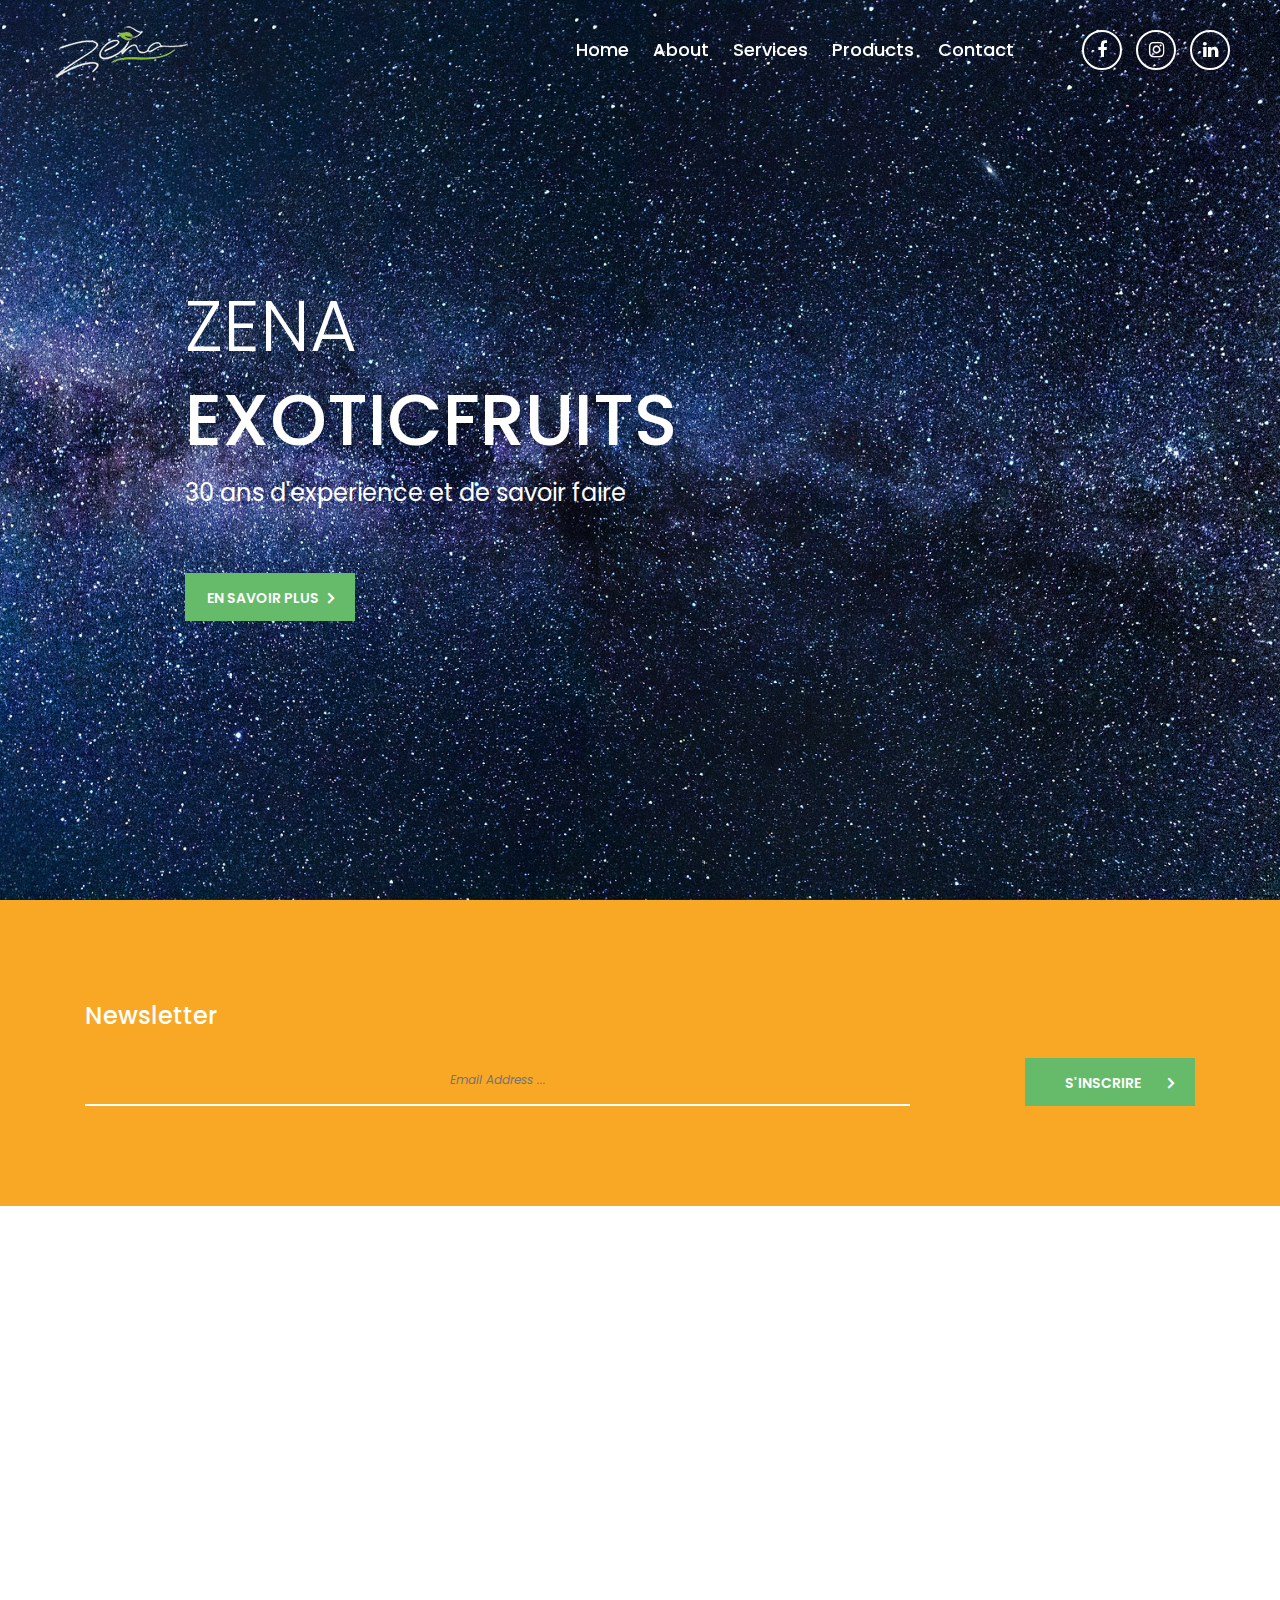
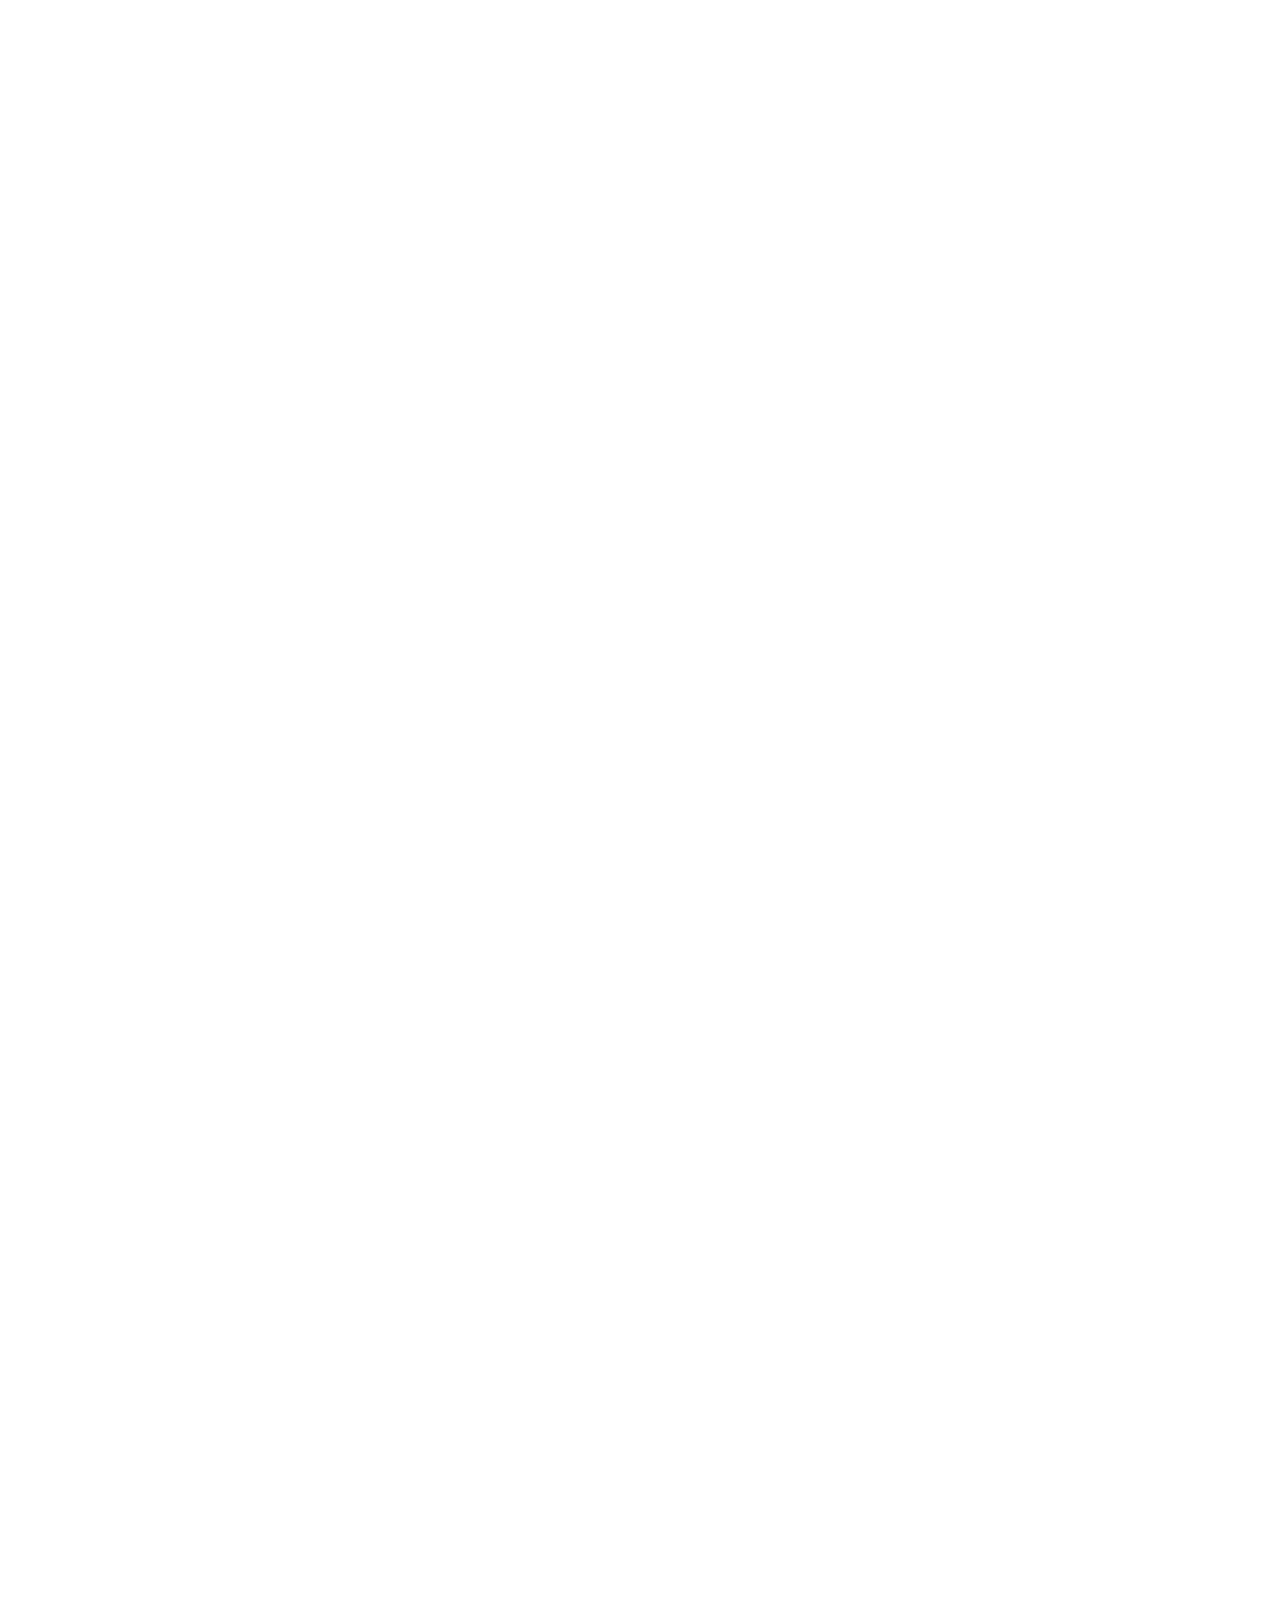
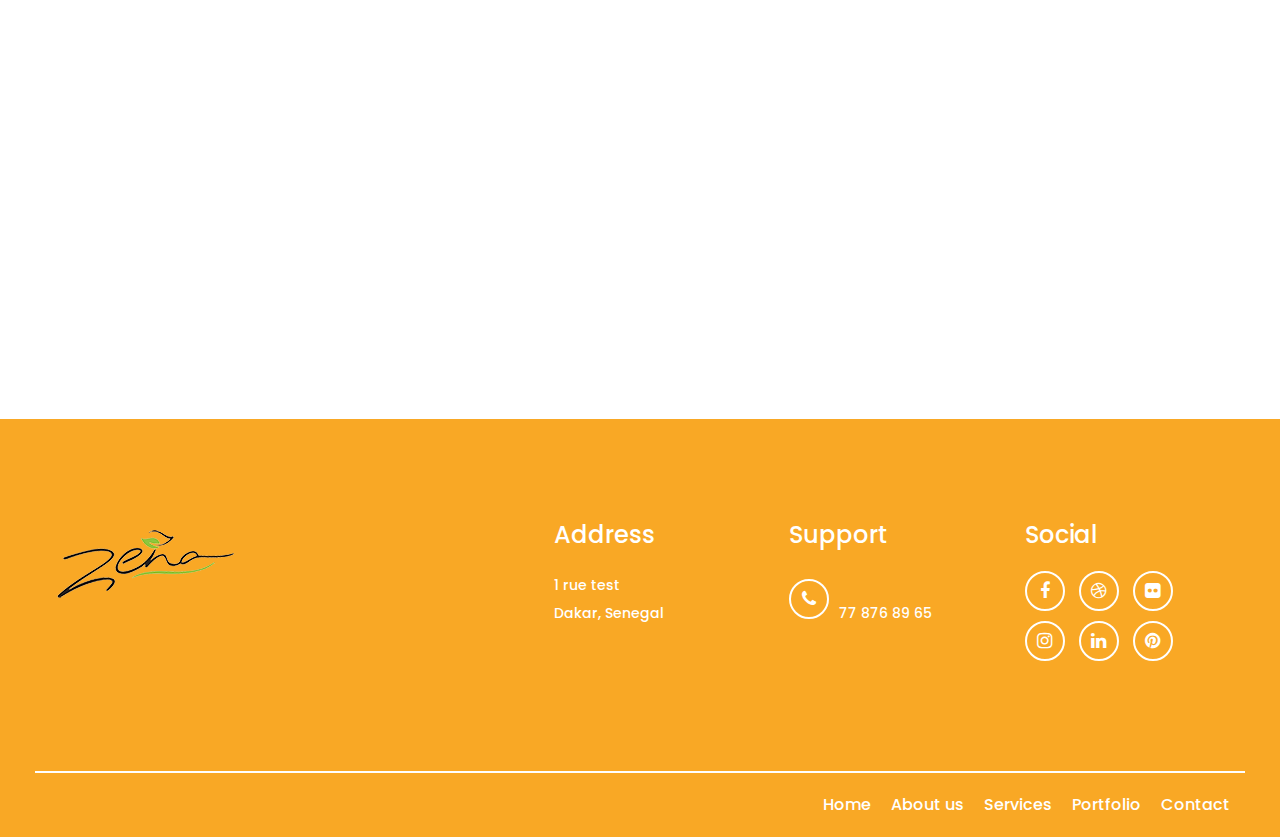
==== commit fc8ea383: "parallax supprimer" ====
--- a/ZenaExotic/index.html
+++ b/ZenaExotic/index.html
@@ -126,16 +126,7 @@
     <!-- ##### Hero Area End ##### -->
 
     <!-- ##### Top Catagory Area Start ##### -->
-    <div class="top-catagory-area d-flex flex-wrap">
-        <!-- Single Catagory -->
-        <div class="single-catagory bg-img d-flex align-items-center justify-content-center jarallax" style="background-image: url(img/bg-img/lesservices.jpg);">
-            <a href="#">Services</a>
-        </div>
-        <!-- Single Catagory -->
-        <div class="single-catagory bg-img d-flex align-items-center justify-content-center jarallax" style="background-image: url(img/bg-img/Personnel-femmes-zena.jpg);">
-            <a href="#">What We Do?</a>
-        </div>
-    </div>
+
     <!-- ##### Top Catagory Area End ##### -->
 
     <!-- ##### Newsletter Area Start ###### -->
@@ -214,6 +205,16 @@
                 <div class="hover-content text-center d-flex align-items-center justify-content-center">
                     <div class="hover-text">
                         <a href="img/bg-img/cocktail-1475209_1920.jpg" class="zoom-img"><i class="fa fa-eye" aria-hidden="true"></i></a>
+                        <h4>Plus de details</h4>
+                    </div>
+                </div>
+            </div>
+
+             <div class="single_gallery_item web wow fadeInUp" data-wow-delay="0.8s">
+                <img src="img/bg-img/smoothie-1560351_1920.jpg" alt="">
+                <div class="hover-content text-center d-flex align-items-center justify-content-center">
+                    <div class="hover-text">
+                        <a href="img/bg-img/smoothie-1560351_1920.jpg" class="zoom-img"><i class="fa fa-eye" aria-hidden="true"></i></a>
                         <h4>Plus de details</h4>
                     </div>
                 </div>
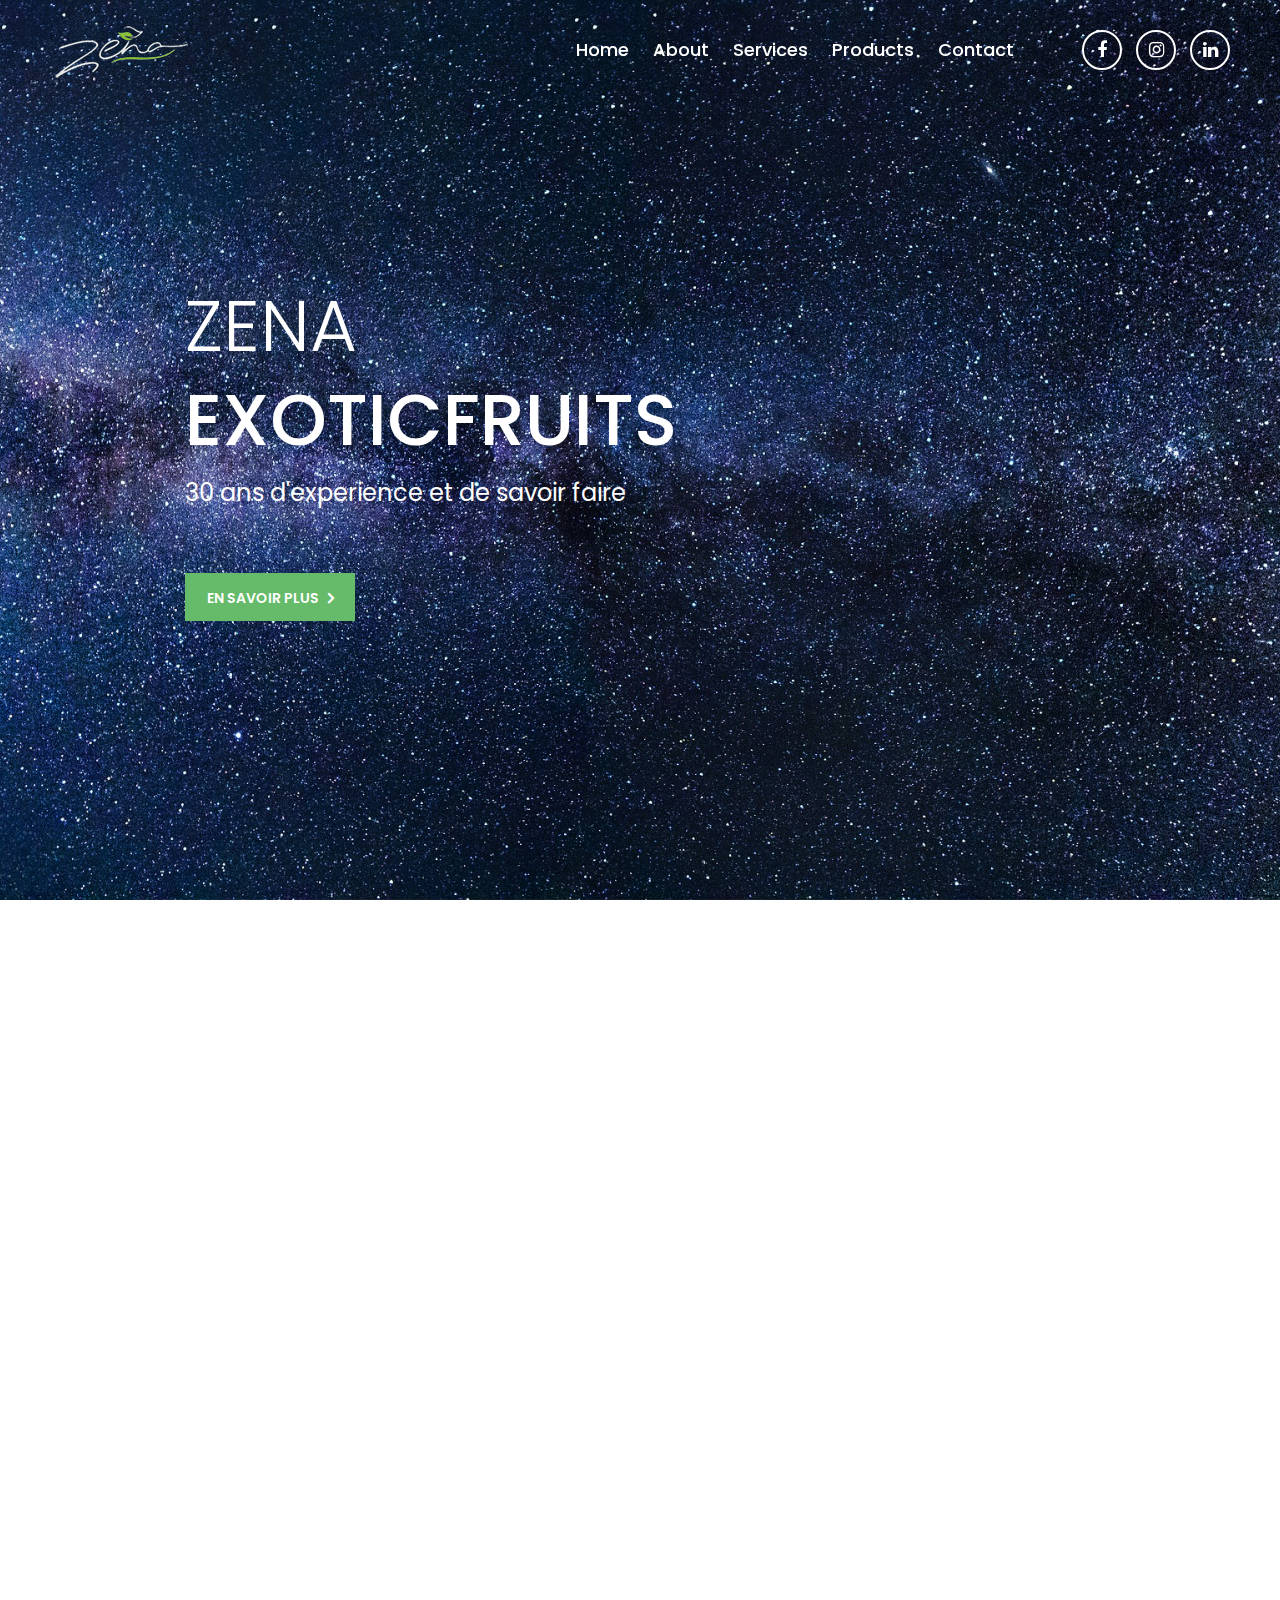
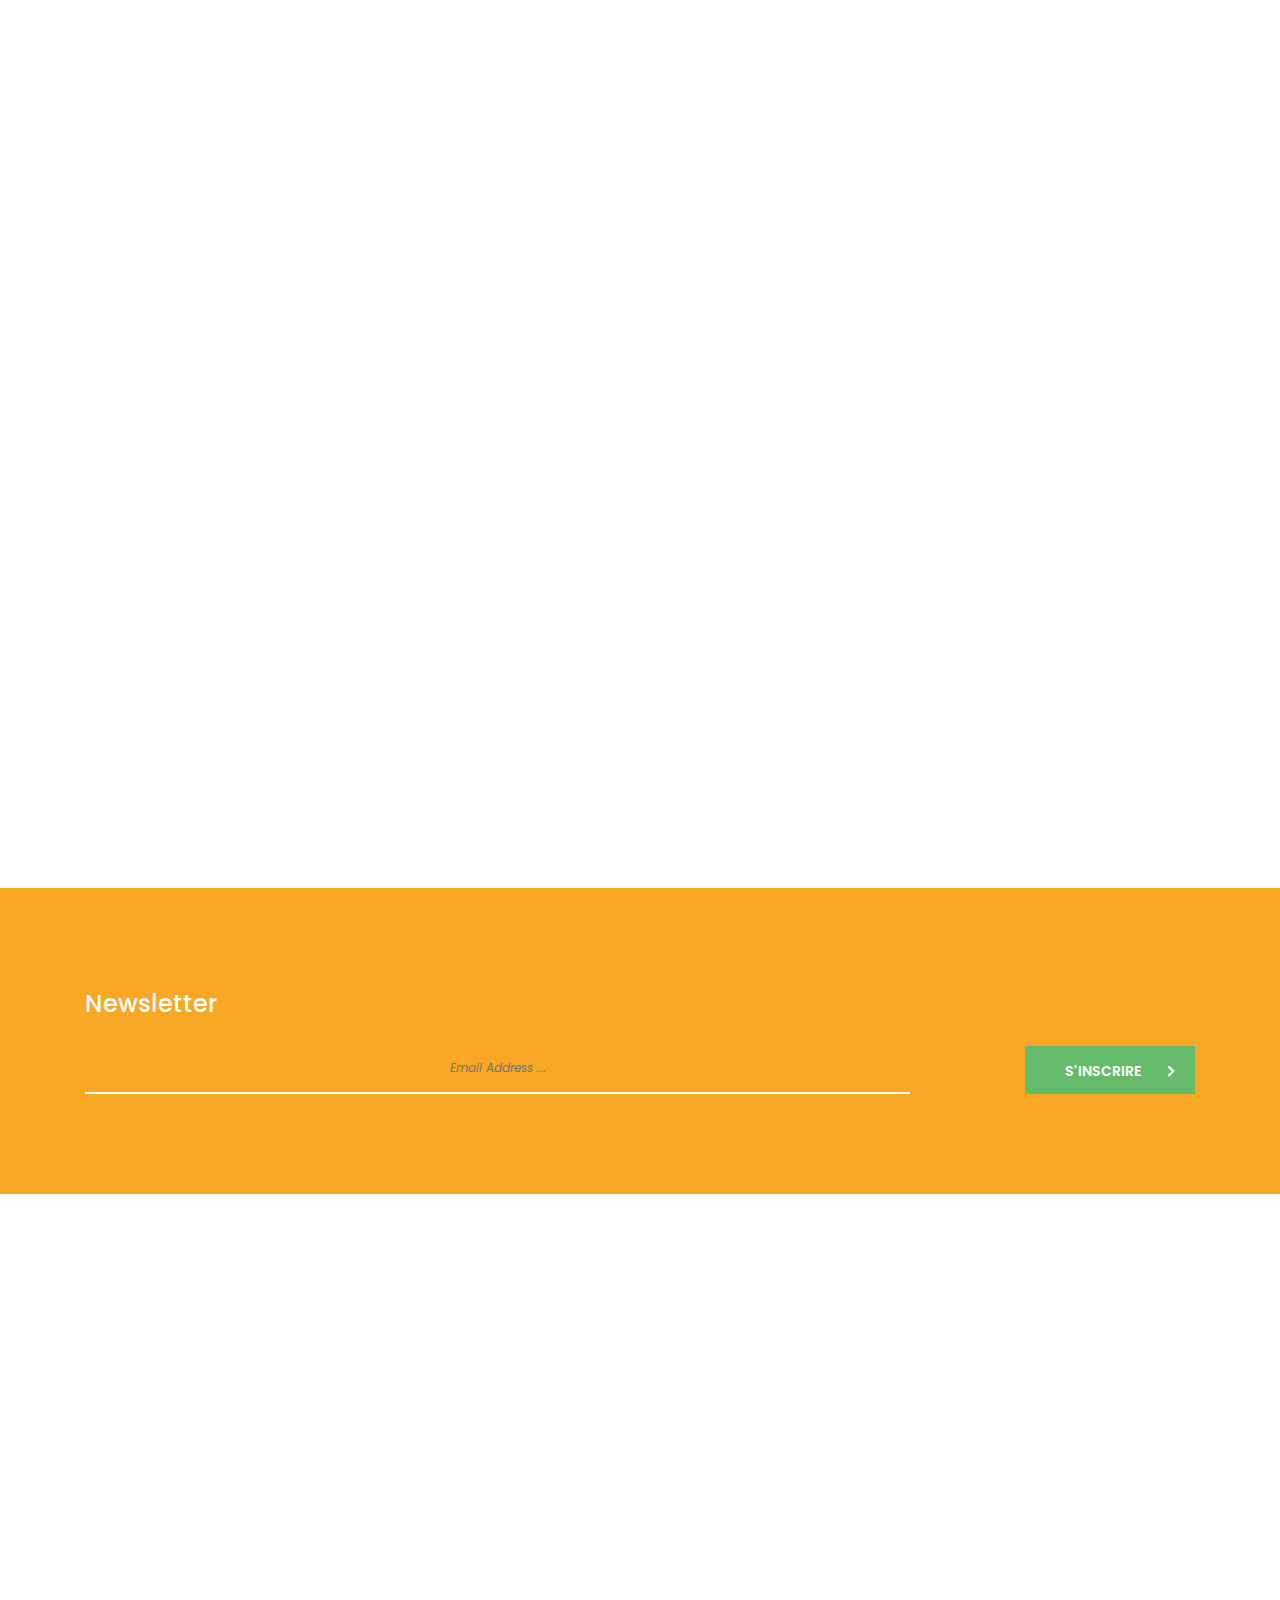
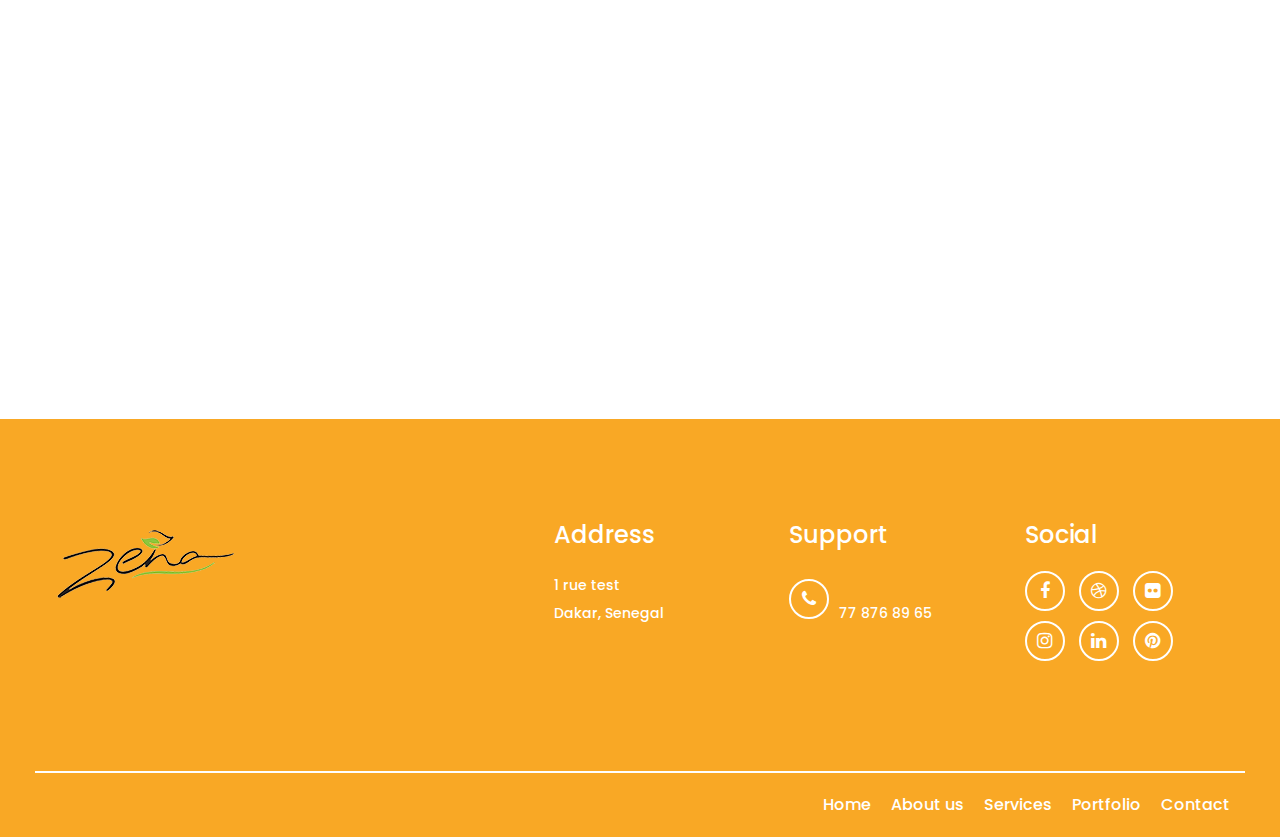
==== commit 0bb4991d: "mewsletter corriher" ====
--- a/ZenaExotic/index.html
+++ b/ZenaExotic/index.html
@@ -125,9 +125,77 @@
     </section>
     <!-- ##### Hero Area End ##### -->
 
-    <!-- ##### Top Catagory Area Start ##### -->
-
-    <!-- ##### Top Catagory Area End ##### -->
+    <!-- ##### Portfolio Area Start ###### -->
+    <div class="pixel-portfolio-area section-padding-100-0">
+        <div class="container">
+            <div class="row">
+                <div class="col-12">
+                    <!-- Section Heading -->
+                    <div class="section-heading text-center wow fadeInUp" data-wow-delay="100ms">
+                        <h2>Nos Produits</h2>
+                    </div>
+                </div>
+            </div>
+        </div>
+
+        <!-- Portfolio Menu -->
+        <div class="pixel-projects-menu wow fadeInUp" data-wow-delay="200ms">
+            <div class="text-center portfolio-menu">
+                <button class="btn active" data-filter="*">All Projects</button>
+                <button class="btn" data-filter=".confitures">Confitures</button>
+                <button class="btn" data-filter=".jus">Jus</button>
+                <button class="btn" data-filter=".sirops">Sirops</button>
+            </div>
+        </div>
+
+        <div class="pixel-portfolio">
+
+            <!-- Single gallery Item -->
+            <div class="single_gallery_item confitures wow fadeInUp" data-wow-delay="0.2s">
+                <img src="img/bg-img/jam-2444923_1920.jpg" alt="">
+                <div class="hover-content text-center d-flex align-items-center justify-content-center">
+                    <div class="hover-text">
+                        <a href="img/bg-img/jam-2444923_1920.jpg" class="zoom-img"><i class="fa fa-eye" aria-hidden="true"></i></a>
+                        <h4>Plus de details</h4>
+                    </div>
+                </div>
+            </div>
+
+            <!-- Single gallery Item -->
+            <div class="single_gallery_item jus wow fadeInUp" data-wow-delay="0.4s">
+                <img src="img/bg-img/beverage-3468108_1920.jpg" alt="">
+                <div class="hover-content text-center d-flex align-items-center justify-content-center">
+                    <div class="hover-text">
+                        <a href="img/bg-img/beverage-3468108_1920.jpg" class="zoom-img"><i class="fa fa-eye" aria-hidden="true"></i></a>
+                        <h4>Plus de details</h4>
+                    </div>
+                </div>
+            </div>
+
+            <!-- Single gallery Item -->
+            <div class="single_gallery_item sirops wow fadeInUp" data-wow-delay="0.6s">
+                <img src="img/bg-img/cocktail-1475209_1920.jpg" alt="">
+                <div class="hover-content text-center d-flex align-items-center justify-content-center">
+                    <div class="hover-text">
+                        <a href="img/bg-img/cocktail-1475209_1920.jpg" class="zoom-img"><i class="fa fa-eye" aria-hidden="true"></i></a>
+                        <h4>Plus de details</h4>
+                    </div>
+                </div>
+            </div>
+
+             <div class="single_gallery_item jus wow fadeInUp" data-wow-delay="0.8s">
+                <img src="img/bg-img/smoothie-1560351_1920.jpg" alt="">
+                <div class="hover-content text-center d-flex align-items-center justify-content-center">
+                    <div class="hover-text">
+                        <a href="img/bg-img/smoothie-1560351_1920.jpg" class="zoom-img"><i class="fa fa-eye" aria-hidden="true"></i></a>
+                        <h4>Plus de details</h4>
+                    </div>
+                </div>
+            </div>
+
+        </div>
+    </div>
+    <!-- ##### Portfolio Area End ###### -->
 
     <!-- ##### Newsletter Area Start ###### -->
     <section class="nl-area section-padding-100-0">
@@ -151,78 +219,6 @@
         </div>
     </section>
     <!-- ##### Newsletter Area End ###### -->
-
-    <!-- ##### Portfolio Area Start ###### -->
-    <div class="pixel-portfolio-area section-padding-100-0">
-        <div class="container">
-            <div class="row">
-                <div class="col-12">
-                    <!-- Section Heading -->
-                    <div class="section-heading text-center wow fadeInUp" data-wow-delay="100ms">
-                        <h2>Made by Zena</h2>
-                    </div>
-                </div>
-            </div>
-        </div>
-
-        <!-- Portfolio Menu -->
-        <div class="pixel-projects-menu wow fadeInUp" data-wow-delay="200ms">
-            <div class="text-center portfolio-menu">
-                <button class="btn active" data-filter="*">All Projects</button>
-                <button class="btn" data-filter=".visual">Confitures</button>
-                <button class="btn" data-filter=".add">Jus</button>
-                <button class="btn" data-filter=".web">Sirops</button>
-            </div>
-        </div>
-
-        <div class="pixel-portfolio">
-
-            <!-- Single gallery Item -->
-            <div class="single_gallery_item visual wow fadeInUp" data-wow-delay="0.2s">
-                <img src="img/bg-img/jam-2444923_1920.jpg" alt="">
-                <div class="hover-content text-center d-flex align-items-center justify-content-center">
-                    <div class="hover-text">
-                        <a href="img/bg-img/jam-2444923_1920.jpg" class="zoom-img"><i class="fa fa-eye" aria-hidden="true"></i></a>
-                        <h4>Plus de details</h4>
-                    </div>
-                </div>
-            </div>
-
-            <!-- Single gallery Item -->
-            <div class="single_gallery_item add wow fadeInUp" data-wow-delay="0.4s">
-                <img src="img/bg-img/beverage-3468108_1920.jpg" alt="">
-                <div class="hover-content text-center d-flex align-items-center justify-content-center">
-                    <div class="hover-text">
-                        <a href="img/bg-img/beverage-3468108_1920.jpg" class="zoom-img"><i class="fa fa-eye" aria-hidden="true"></i></a>
-                        <h4>Plus de details</h4>
-                    </div>
-                </div>
-            </div>
-
-            <!-- Single gallery Item -->
-            <div class="single_gallery_item web wow fadeInUp" data-wow-delay="0.6s">
-                <img src="img/bg-img/cocktail-1475209_1920.jpg" alt="">
-                <div class="hover-content text-center d-flex align-items-center justify-content-center">
-                    <div class="hover-text">
-                        <a href="img/bg-img/cocktail-1475209_1920.jpg" class="zoom-img"><i class="fa fa-eye" aria-hidden="true"></i></a>
-                        <h4>Plus de details</h4>
-                    </div>
-                </div>
-            </div>
-
-             <div class="single_gallery_item web wow fadeInUp" data-wow-delay="0.8s">
-                <img src="img/bg-img/smoothie-1560351_1920.jpg" alt="">
-                <div class="hover-content text-center d-flex align-items-center justify-content-center">
-                    <div class="hover-text">
-                        <a href="img/bg-img/smoothie-1560351_1920.jpg" class="zoom-img"><i class="fa fa-eye" aria-hidden="true"></i></a>
-                        <h4>Plus de details</h4>
-                    </div>
-                </div>
-            </div>
-
-        </div>
-    </div>
-    <!-- ##### Portfolio Area End ###### -->
 
     <!-- ##### Contact Area Start #####-->
     <section class="contact-area section-padding-100">
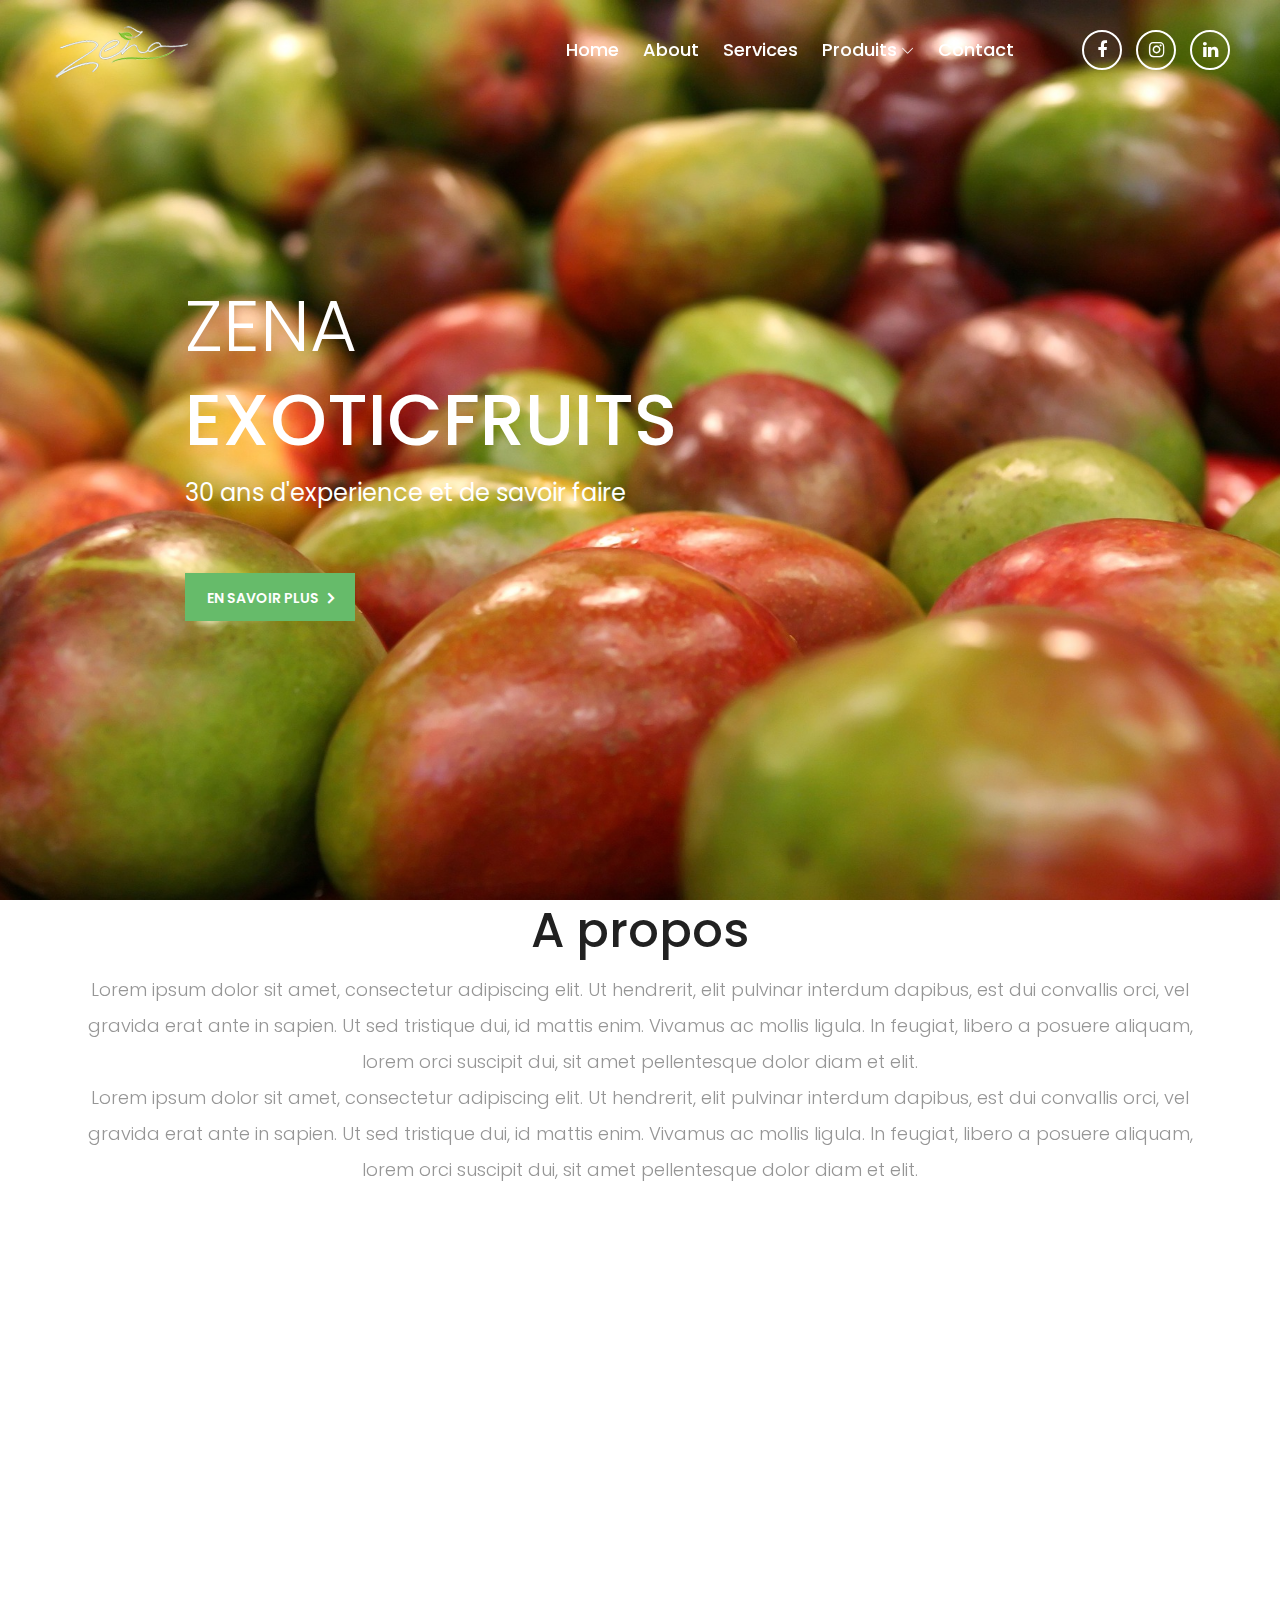
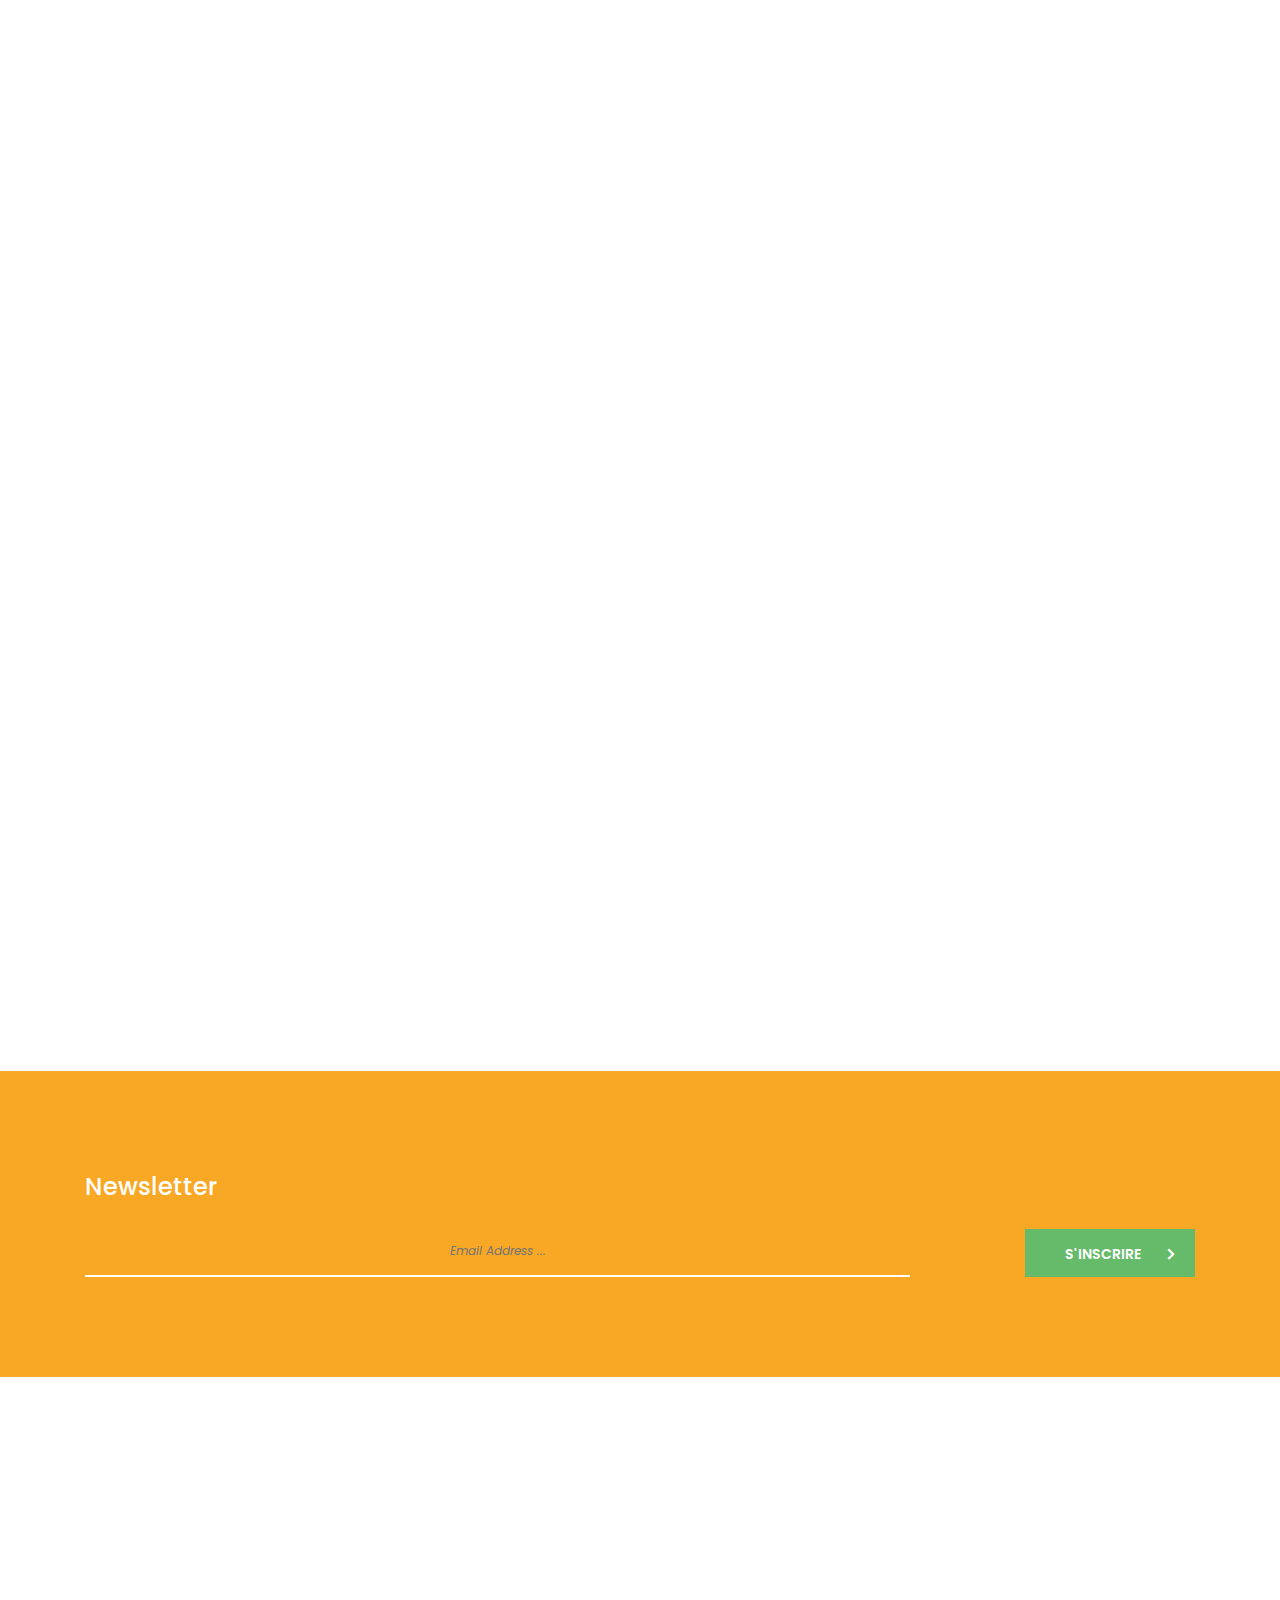
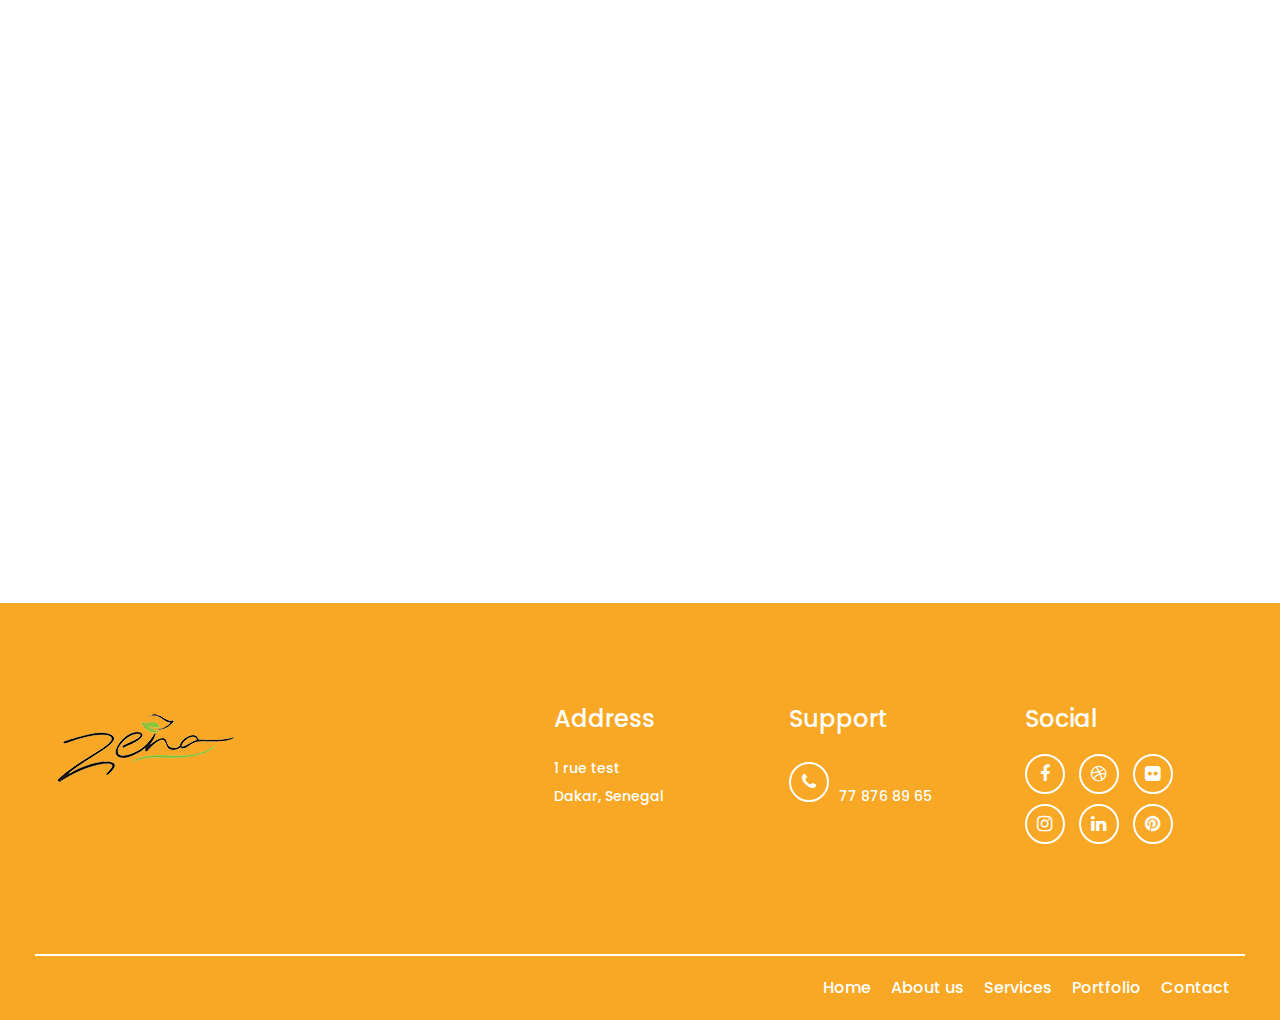
==== commit 94f689b0: "image changer il reste les categorie" ====
--- a/ZenaExotic/index.html
+++ b/ZenaExotic/index.html
@@ -61,7 +61,15 @@
                                     <li><a href="index.html">Home</a></li>
                                     <li><a href="about.html">About</a></li>
                                     <li><a href="services.html">Services</a></li>
-                                    <li><a href="portfolio.html">Products</a></li>                                    
+                                    <li cn-dropdown-item has-down>
+                                        <a href="portfolio.html">Produits</a>
+                                        <ul class="dropdown">
+                                            <li><a href="confitures.html">Confitures</a></li>
+                                            <li><a href="jus.html">Jus</a></li>
+                                            <li><a href="sirops.html">Sirops</a></li>
+                                        </ul>
+                                        <span class="dd-trigger"></span>
+                                    </li>                                    
                                     <li><a href="contact.html">Contact</a></li>
                                 </ul>
 
@@ -88,7 +96,7 @@
             <!-- Single Slide -->
             <div class="single-slide">
                 <!-- Background Image-->
-                <div class="slide-bg-img bg-img" style="background-image: url(img/bg-img/milky-way-2695569_1920.jpg);"></div>
+                <div class="slide-bg-img bg-img" style="background-image: url(img/bg-img/mango-1239347_1920.jpg);"></div>
                 <!-- Welcome Text -->
                 <div class="container h-100">
                     <div class="row h-100 align-items-center">
@@ -106,7 +114,7 @@
             <!-- Single Slide -->
             <div class="single-slide">
                 <!-- Background Image-->
-                <div class="slide-bg-img bg-img" style="background-image: url(img/bg-img/tulips-21690_1920.jpg);"></div>
+                <div class="slide-bg-img bg-img" style="background-image: url(img/bg-img/strawberry-2293337_1920.jpg);"></div>
                 <!-- Welcome Text -->
                 <div class="container h-100">
                     <div class="row h-100 align-items-center">
@@ -125,8 +133,21 @@
     </section>
     <!-- ##### Hero Area End ##### -->
 
+    <div class="container">
+        <div class="row">
+            <div class="col-12">
+                <!-- Section Heading -->
+                <div class="section-heading text-center wow fadeInUp" data-wow-delay="100ms">
+                   <h2>A propos</h2>
+                   <p>Lorem ipsum dolor sit amet, consectetur adipiscing elit. Ut hendrerit, elit pulvinar interdum dapibus, est dui convallis orci, vel gravida erat ante in sapien. Ut sed tristique dui, id mattis enim. Vivamus ac mollis ligula. In feugiat, libero a posuere aliquam, lorem orci suscipit dui, sit amet pellentesque dolor diam et elit.</p>
+                   <p>Lorem ipsum dolor sit amet, consectetur adipiscing elit. Ut hendrerit, elit pulvinar interdum dapibus, est dui convallis orci, vel gravida erat ante in sapien. Ut sed tristique dui, id mattis enim. Vivamus ac mollis ligula. In feugiat, libero a posuere aliquam, lorem orci suscipit dui, sit amet pellentesque dolor diam et elit.</p>
+                </div>
+            </div>
+        </div>
+    </div>
+
     <!-- ##### Portfolio Area Start ###### -->
-    <div class="pixel-portfolio-area section-padding-100-0">
+    <div class="pixel-portfolio-area section-padding-10-0">
         <div class="container">
             <div class="row">
                 <div class="col-12">
@@ -139,19 +160,10 @@
         </div>
 
         <!-- Portfolio Menu -->
-        <div class="pixel-projects-menu wow fadeInUp" data-wow-delay="200ms">
-            <div class="text-center portfolio-menu">
-                <button class="btn active" data-filter="*">All Projects</button>
-                <button class="btn" data-filter=".confitures">Confitures</button>
-                <button class="btn" data-filter=".jus">Jus</button>
-                <button class="btn" data-filter=".sirops">Sirops</button>
-            </div>
-        </div>
-
         <div class="pixel-portfolio">
 
             <!-- Single gallery Item -->
-            <div class="single_gallery_item confitures wow fadeInUp" data-wow-delay="0.2s">
+            <div class="single_gallery_item wow fadeInUp" data-wow-delay="0.2s">
                 <img src="img/bg-img/jam-2444923_1920.jpg" alt="">
                 <div class="hover-content text-center d-flex align-items-center justify-content-center">
                     <div class="hover-text">
@@ -163,10 +175,10 @@
 
             <!-- Single gallery Item -->
             <div class="single_gallery_item jus wow fadeInUp" data-wow-delay="0.4s">
+                <a href="confitures.html"></a>
                 <img src="img/bg-img/beverage-3468108_1920.jpg" alt="">
                 <div class="hover-content text-center d-flex align-items-center justify-content-center">
-                    <div class="hover-text">
-                        <a href="img/bg-img/beverage-3468108_1920.jpg" class="zoom-img"><i class="fa fa-eye" aria-hidden="true"></i></a>
+                    <div class="hover-text">                      
                         <h4>Plus de details</h4>
                     </div>
                 </div>
@@ -183,7 +195,7 @@
                 </div>
             </div>
 
-             <div class="single_gallery_item jus wow fadeInUp" data-wow-delay="0.8s">
+             <div class="single_gallery_item jus wow fadeInUp" data-wow-delay="0.4s">
                 <img src="img/bg-img/smoothie-1560351_1920.jpg" alt="">
                 <div class="hover-content text-center d-flex align-items-center justify-content-center">
                     <div class="hover-text">
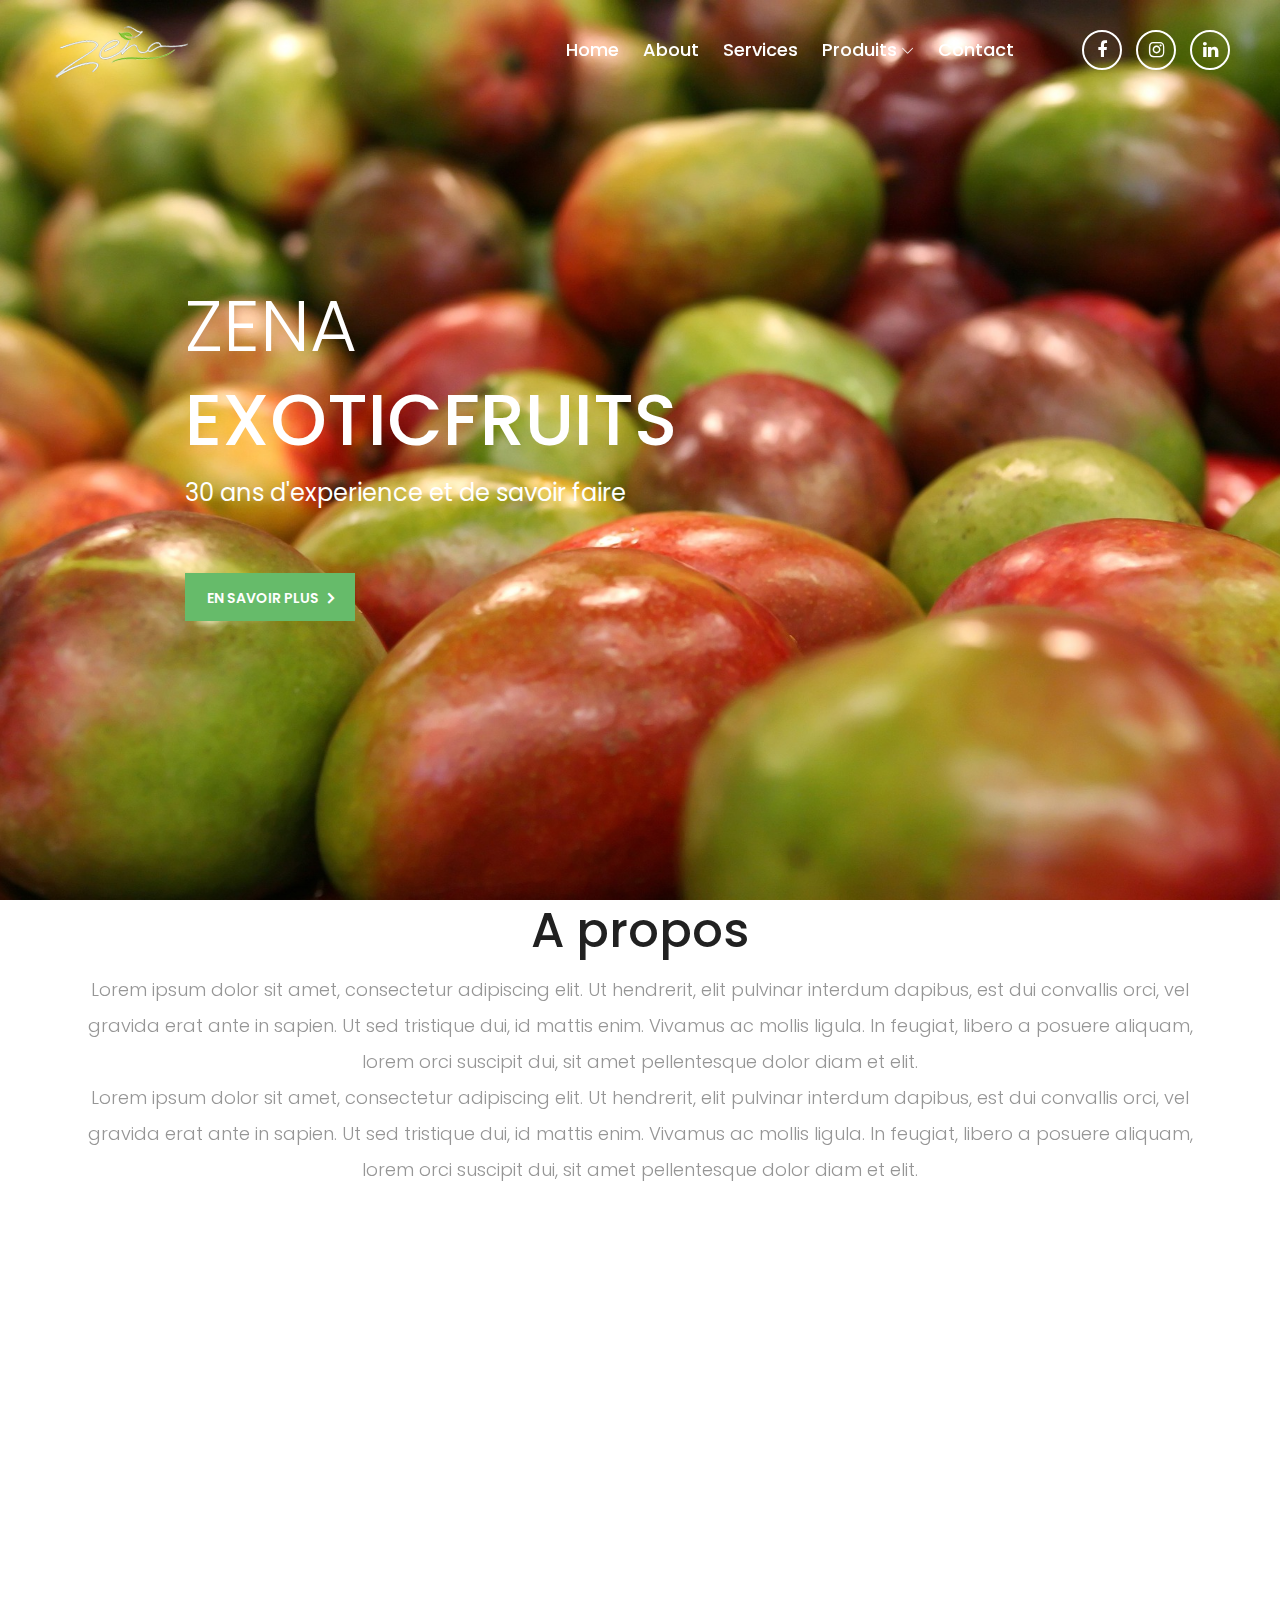
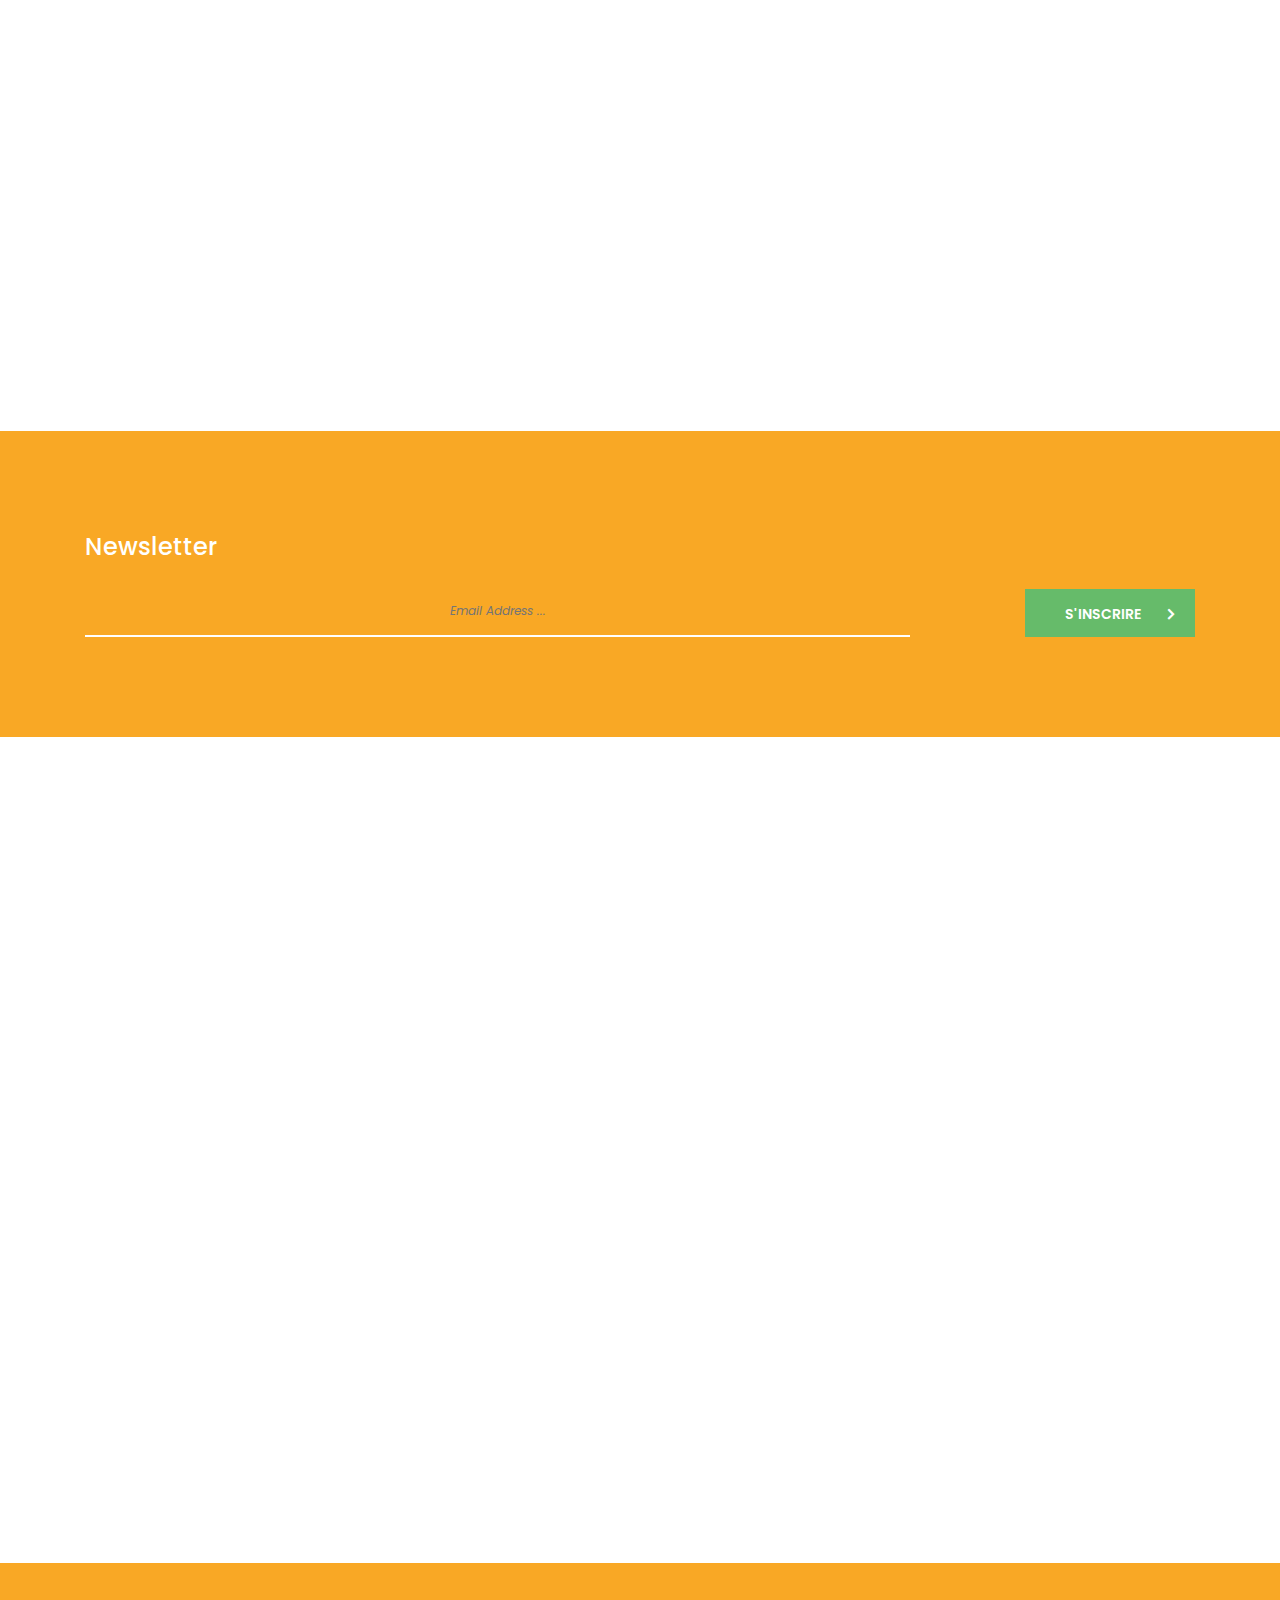
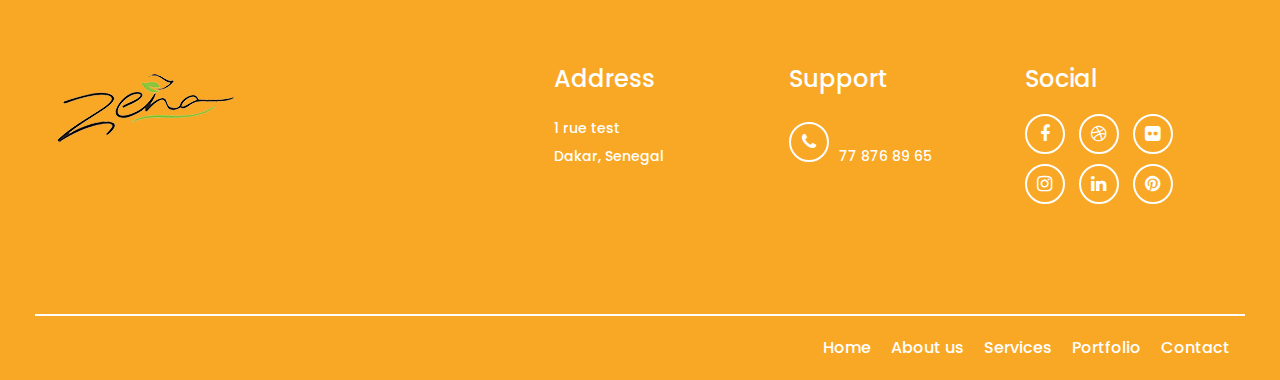
==== commit 66a0d164: "categorie gerer, reste choix couleur" ====
--- a/ZenaExotic/index.html
+++ b/ZenaExotic/index.html
@@ -163,47 +163,40 @@
         <div class="pixel-portfolio">
 
             <!-- Single gallery Item -->
+            <a href="confitures.html">
             <div class="single_gallery_item wow fadeInUp" data-wow-delay="0.2s">
                 <img src="img/bg-img/jam-2444923_1920.jpg" alt="">
                 <div class="hover-content text-center d-flex align-items-center justify-content-center">
                     <div class="hover-text">
-                        <a href="img/bg-img/jam-2444923_1920.jpg" class="zoom-img"><i class="fa fa-eye" aria-hidden="true"></i></a>
-                        <h4>Plus de details</h4>
-                    </div>
-                </div>
-            </div>
+                        <h4>Confitures</h4>
+                    </div>
+                </div>
+            </div>
+            </a>
 
             <!-- Single gallery Item -->
+            <a href="jus.html">
             <div class="single_gallery_item jus wow fadeInUp" data-wow-delay="0.4s">
-                <a href="confitures.html"></a>
                 <img src="img/bg-img/beverage-3468108_1920.jpg" alt="">
                 <div class="hover-content text-center d-flex align-items-center justify-content-center">
-                    <div class="hover-text">                      
-                        <h4>Plus de details</h4>
-                    </div>
-                </div>
-            </div>
+                    <div class="hover-text">              
+                        <h4>Jus</h4>
+                    </div>
+                </div>
+            </div>
+            </a>
 
             <!-- Single gallery Item -->
+            <a href="sirops.html">
             <div class="single_gallery_item sirops wow fadeInUp" data-wow-delay="0.6s">
                 <img src="img/bg-img/cocktail-1475209_1920.jpg" alt="">
                 <div class="hover-content text-center d-flex align-items-center justify-content-center">
                     <div class="hover-text">
-                        <a href="img/bg-img/cocktail-1475209_1920.jpg" class="zoom-img"><i class="fa fa-eye" aria-hidden="true"></i></a>
-                        <h4>Plus de details</h4>
-                    </div>
-                </div>
-            </div>
-
-             <div class="single_gallery_item jus wow fadeInUp" data-wow-delay="0.4s">
-                <img src="img/bg-img/smoothie-1560351_1920.jpg" alt="">
-                <div class="hover-content text-center d-flex align-items-center justify-content-center">
-                    <div class="hover-text">
-                        <a href="img/bg-img/smoothie-1560351_1920.jpg" class="zoom-img"><i class="fa fa-eye" aria-hidden="true"></i></a>
-                        <h4>Plus de details</h4>
-                    </div>
-                </div>
-            </div>
+                        <h4>Sirops</h4>
+                    </div>
+                </div>
+            </div>
+            </a>
 
         </div>
     </div>
--- a/ZenaExotic/style.css
+++ b/ZenaExotic/style.css
@@ -792,7 +792,7 @@
     bottom: 0;
     left: 0;
     right: 0;
-    background-color: rgba(102, 187, 106, 0.9);
+    background-color: rgba(102, 187, 106, 0.35);
     opacity: 0;
     visibility: hidden;
     -webkit-transition-duration: 500ms;
@@ -815,6 +815,7 @@
       transition-duration: 500ms; }
     .single_gallery_item .hover-content h4 {
       margin-bottom: 0;
+      font-size: 50px;
       color: #ffffff; }
       @media only screen and (min-width: 992px) and (max-width: 1199px) {
         .single_gallery_item .hover-content h4 {
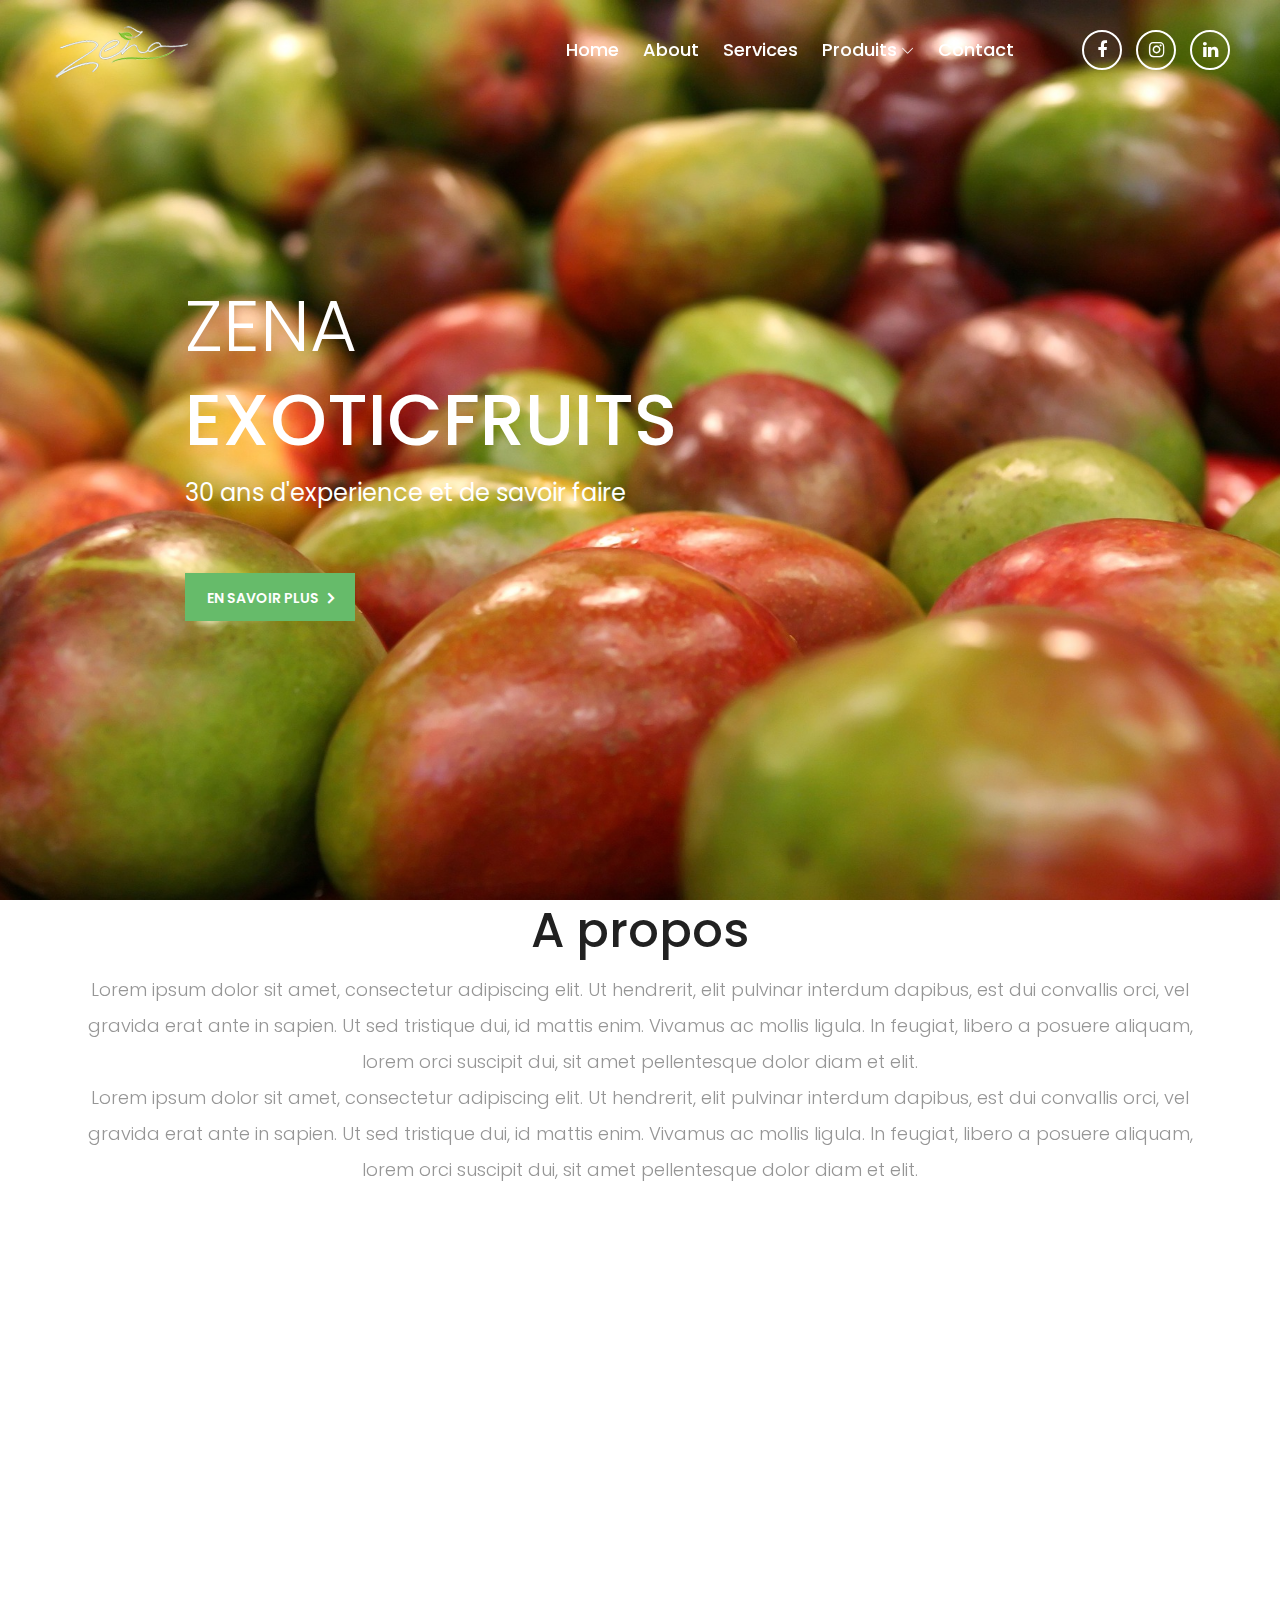
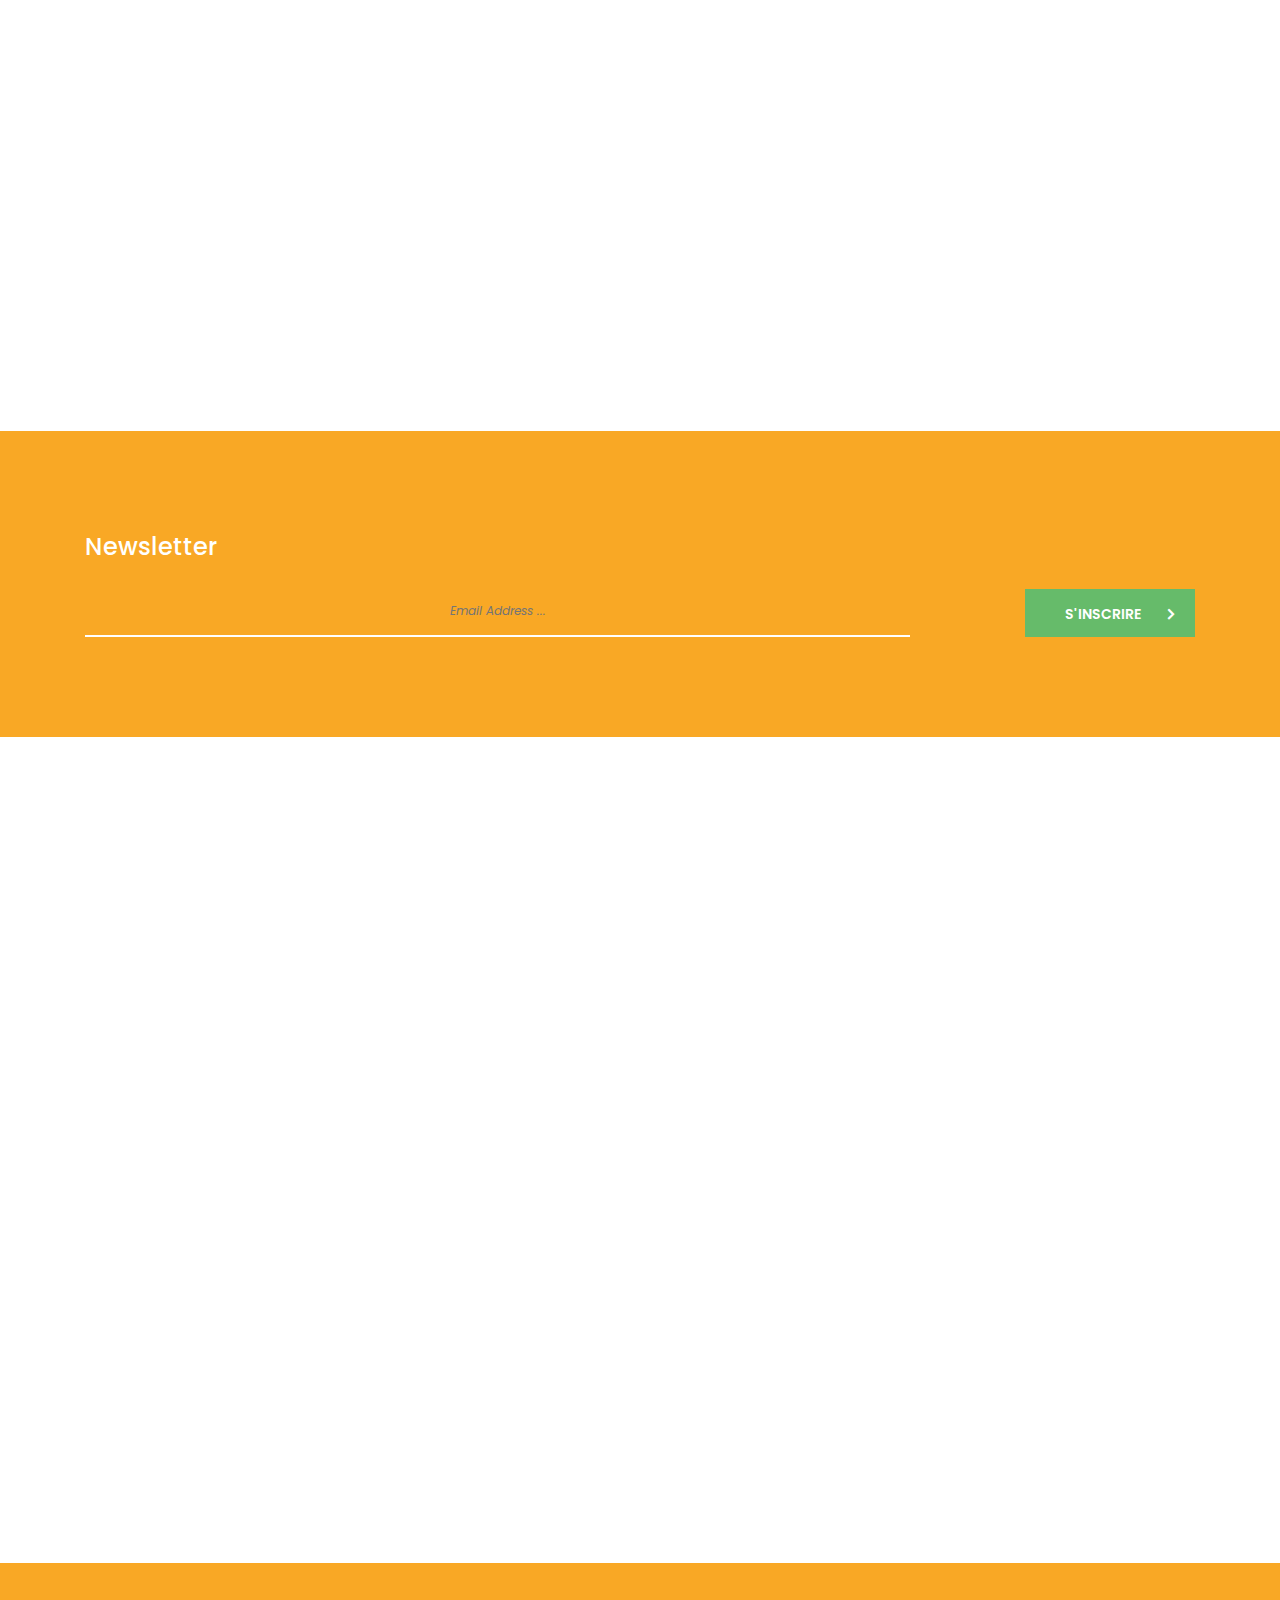
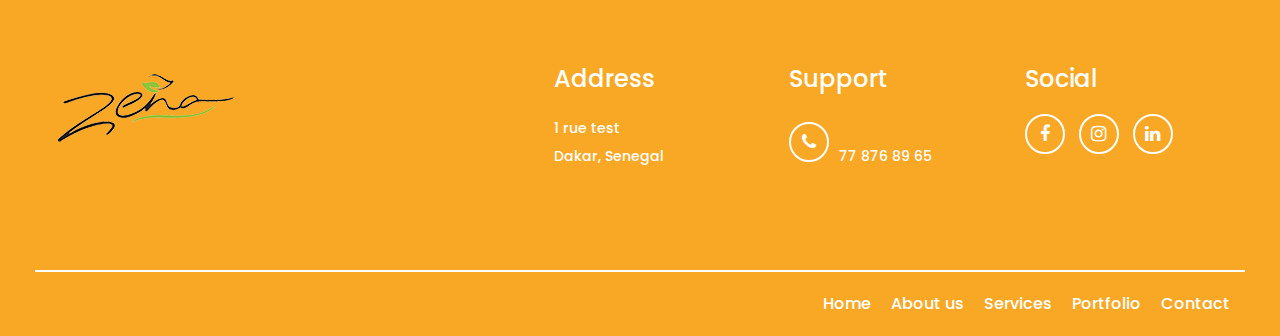
==== commit d05e3102: "page confiture creer reste photoshop nom produit sur image" ====
--- a/ZenaExotic/index.html
+++ b/ZenaExotic/index.html
@@ -295,11 +295,8 @@
                                 <h5 class="widget-title">Social</h5>
                                 <div class="footer-social-info">
                                     <a href="#"><i class="fa fa-facebook"></i></a>
-                                    <a href="#"><i class="fa fa-dribbble"></i></a>
-                                    <a href="#"><i class="fa fa-flickr"></i></a>
                                     <a href="#"><i class="fa fa-instagram"></i></a>
                                     <a href="#"><i class="fa fa-linkedin"></i></a>
-                                    <a href="#"><i class="fa fa-pinterest"></i></a>
                                 </div>
                             </div>
                         </div>
--- a/ZenaExotic/style.css
+++ b/ZenaExotic/style.css
@@ -144,7 +144,7 @@
 
 /* :: 3.4.0 Preloader */
 .preloader {
-  background-color: #688bfe;
+  background-color: #f9a825;
   width: 100%;
   height: 100%;
   position: fixed;
@@ -1201,7 +1201,7 @@
     z-index: -1;
     top: 0;
     left: 0;
-    background-color: rgba(104, 139, 254, 0.75); }
+    background-color: rgba(249, 168, 37, 0.75); }
   .breadcrumb-area .breadcrumb-content {
     text-align: center; }
     .breadcrumb-area .breadcrumb-content h2 {
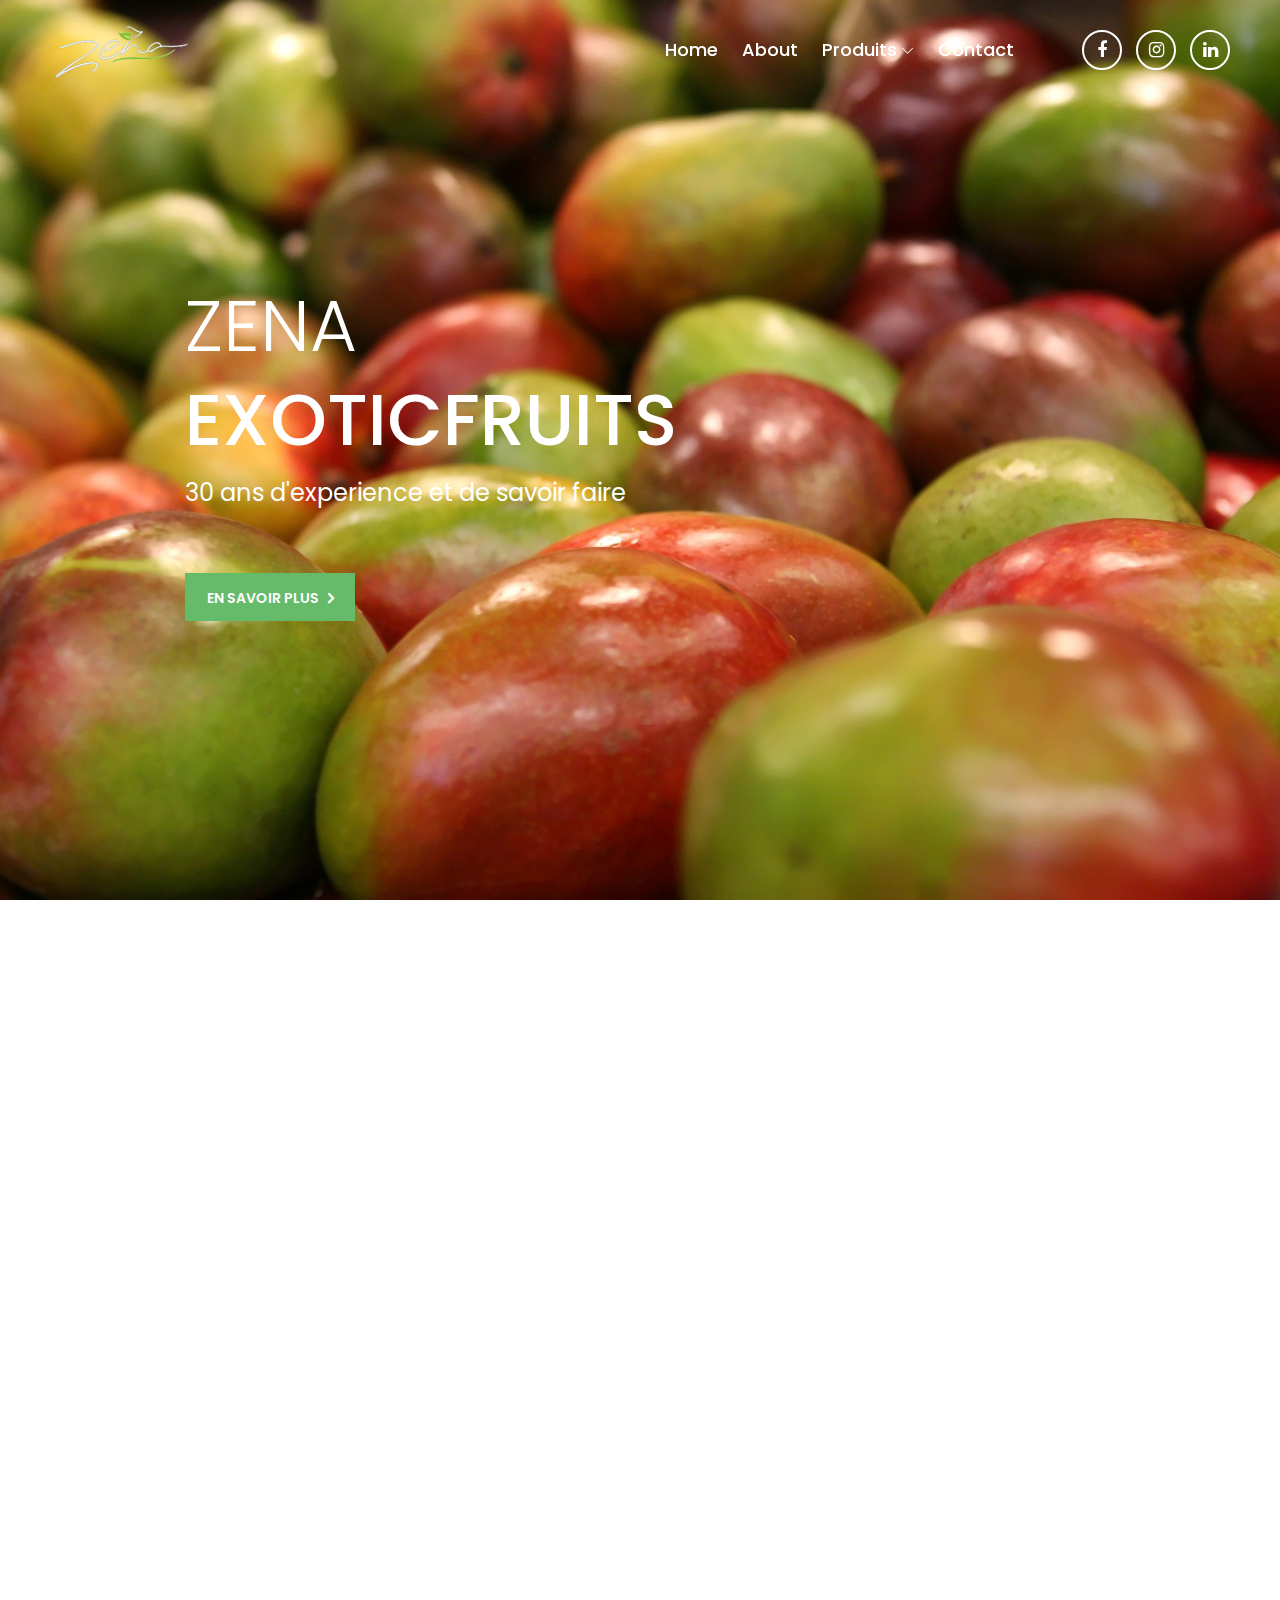
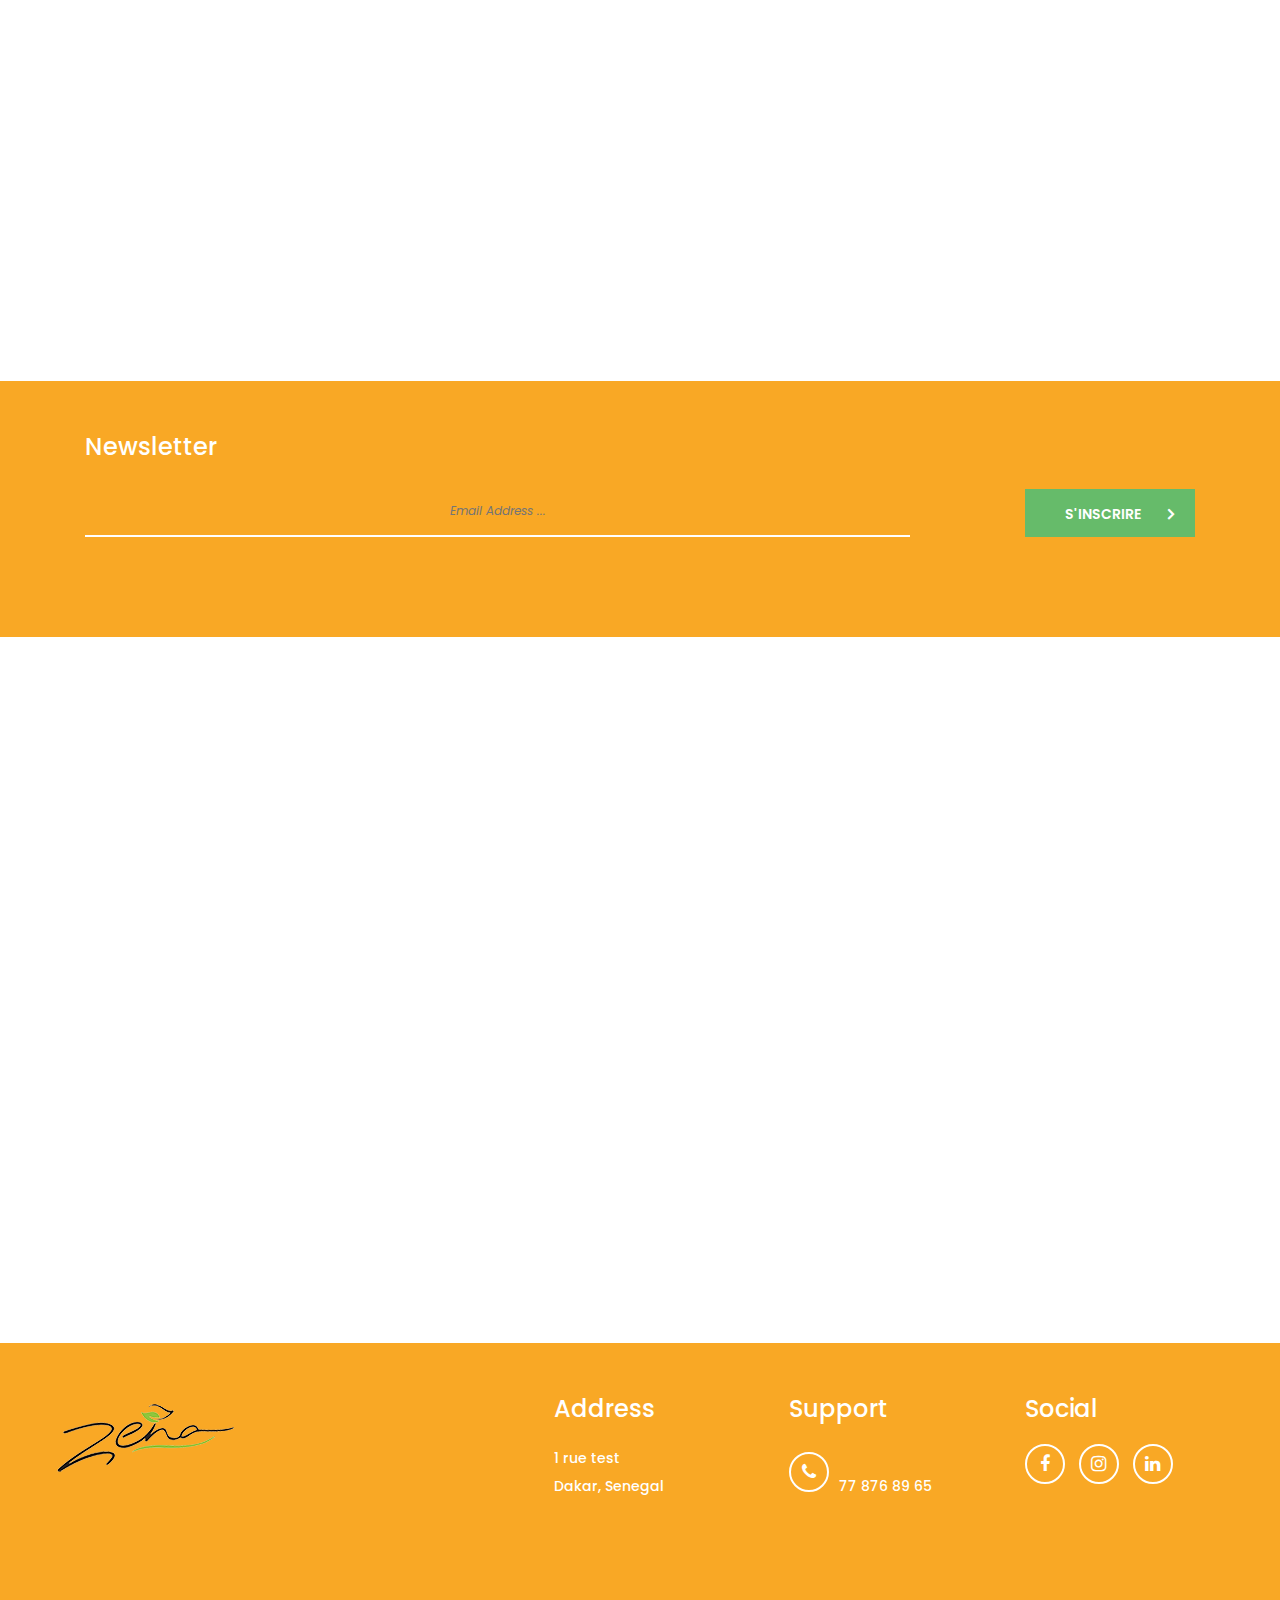
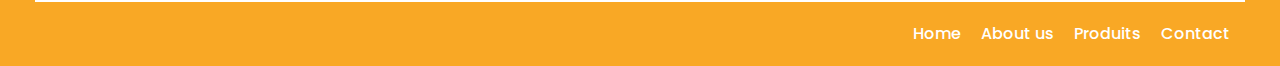
==== commit bf065215: "site finaliser, reste retouche acceuil sur les margin de texte et titre" ====
--- a/ZenaExotic/index.html
+++ b/ZenaExotic/index.html
@@ -60,7 +60,6 @@
                                 <ul>
                                     <li><a href="index.html">Home</a></li>
                                     <li><a href="about.html">About</a></li>
-                                    <li><a href="services.html">Services</a></li>
                                     <li cn-dropdown-item has-down>
                                         <a href="portfolio.html">Produits</a>
                                         <ul class="dropdown">
@@ -320,8 +319,7 @@
                             <ul>
                                 <li><a href="#">Home</a></li>
                                 <li><a href="#">About us</a></li>
-                                <li><a href="#">Services</a></li>
-                                <li><a href="#">Portfolio</a></li>
+                                <li><a href="#">Produits</a></li>
                                 <li><a href="#">Contact</a></li>
                             </ul>
                         </nav>
--- a/ZenaExotic/style.css
+++ b/ZenaExotic/style.css
@@ -127,11 +127,11 @@
 
 /* :: 3.3.0 Section Padding */
 .section-padding-100 {
-  padding-top: 100px;
-  padding-bottom: 100px; }
+  padding-top: 50px;
+  padding-bottom: 50px; }
 
 .section-padding-100-0 {
-  padding-top: 100px;
+  padding-top: 50px;
   padding-bottom: 0; }
 
 .section-padding-0-100 {
@@ -254,11 +254,12 @@
 .section-heading {
   position: relative;
   z-index: 1;
-  margin-bottom: 70px; }
+  margin-bottom: 0px; }
   .section-heading h2 {
     font-size: 48px;
     color: #212121;
     font-weight: 700;
+    margin-top: 40px;
     margin-bottom: 10px;
     font-weight: 500; }
     @media only screen and (min-width: 992px) and (max-width: 1199px) {
@@ -452,6 +453,8 @@
         color: #ffffff; }
         .header-area .pixel-main-menu .classy-navbar .classynav ul li a:hover, .header-area .pixel-main-menu .classy-navbar .classynav ul li a:focus {
           color: #66bb6a; }
+          .header-area .pixel-main-menu .classy-navbar .classynav ul li a::after a:hover, .header-area .pixel-main-menu .classy-navbar .classynav ul li a:focus {
+          color: #66bb6a; }
         @media only screen and (min-width: 992px) and (max-width: 1199px) {
           .header-area .pixel-main-menu .classy-navbar .classynav ul li a {
             font-size: 16px;
@@ -477,6 +480,8 @@
       .header-area .pixel-main-menu .classy-navbar .classynav ul li.megamenu-item > a::after,
       .header-area .pixel-main-menu .classy-navbar .classynav ul li.has-down > a::after {
         color: #ffffff; }
+        .header-area .pixel-main-menu .classy-navbar .classynav ul li.has-down > a:hover::after {
+        color: #66bb6a; }
         @media only screen and (min-width: 768px) and (max-width: 991px) {
           .header-area .pixel-main-menu .classy-navbar .classynav ul li.megamenu-item > a::after,
           .header-area .pixel-main-menu .classy-navbar .classynav ul li.has-down > a::after {
@@ -792,7 +797,7 @@
     bottom: 0;
     left: 0;
     right: 0;
-    background-color: rgba(102, 187, 106, 0.35);
+    background-color: rgba(249, 168, 37, 0.35);
     opacity: 0;
     visibility: hidden;
     -webkit-transition-duration: 500ms;
@@ -1519,7 +1524,7 @@
     height: 32px;
     border-radius: 50%;
     border: 2px solid #969696;
-    color: #688bfe;
+    color: #66bb6a;
     text-align: center;
     line-height: 28px;
     margin-right: 20px; }
